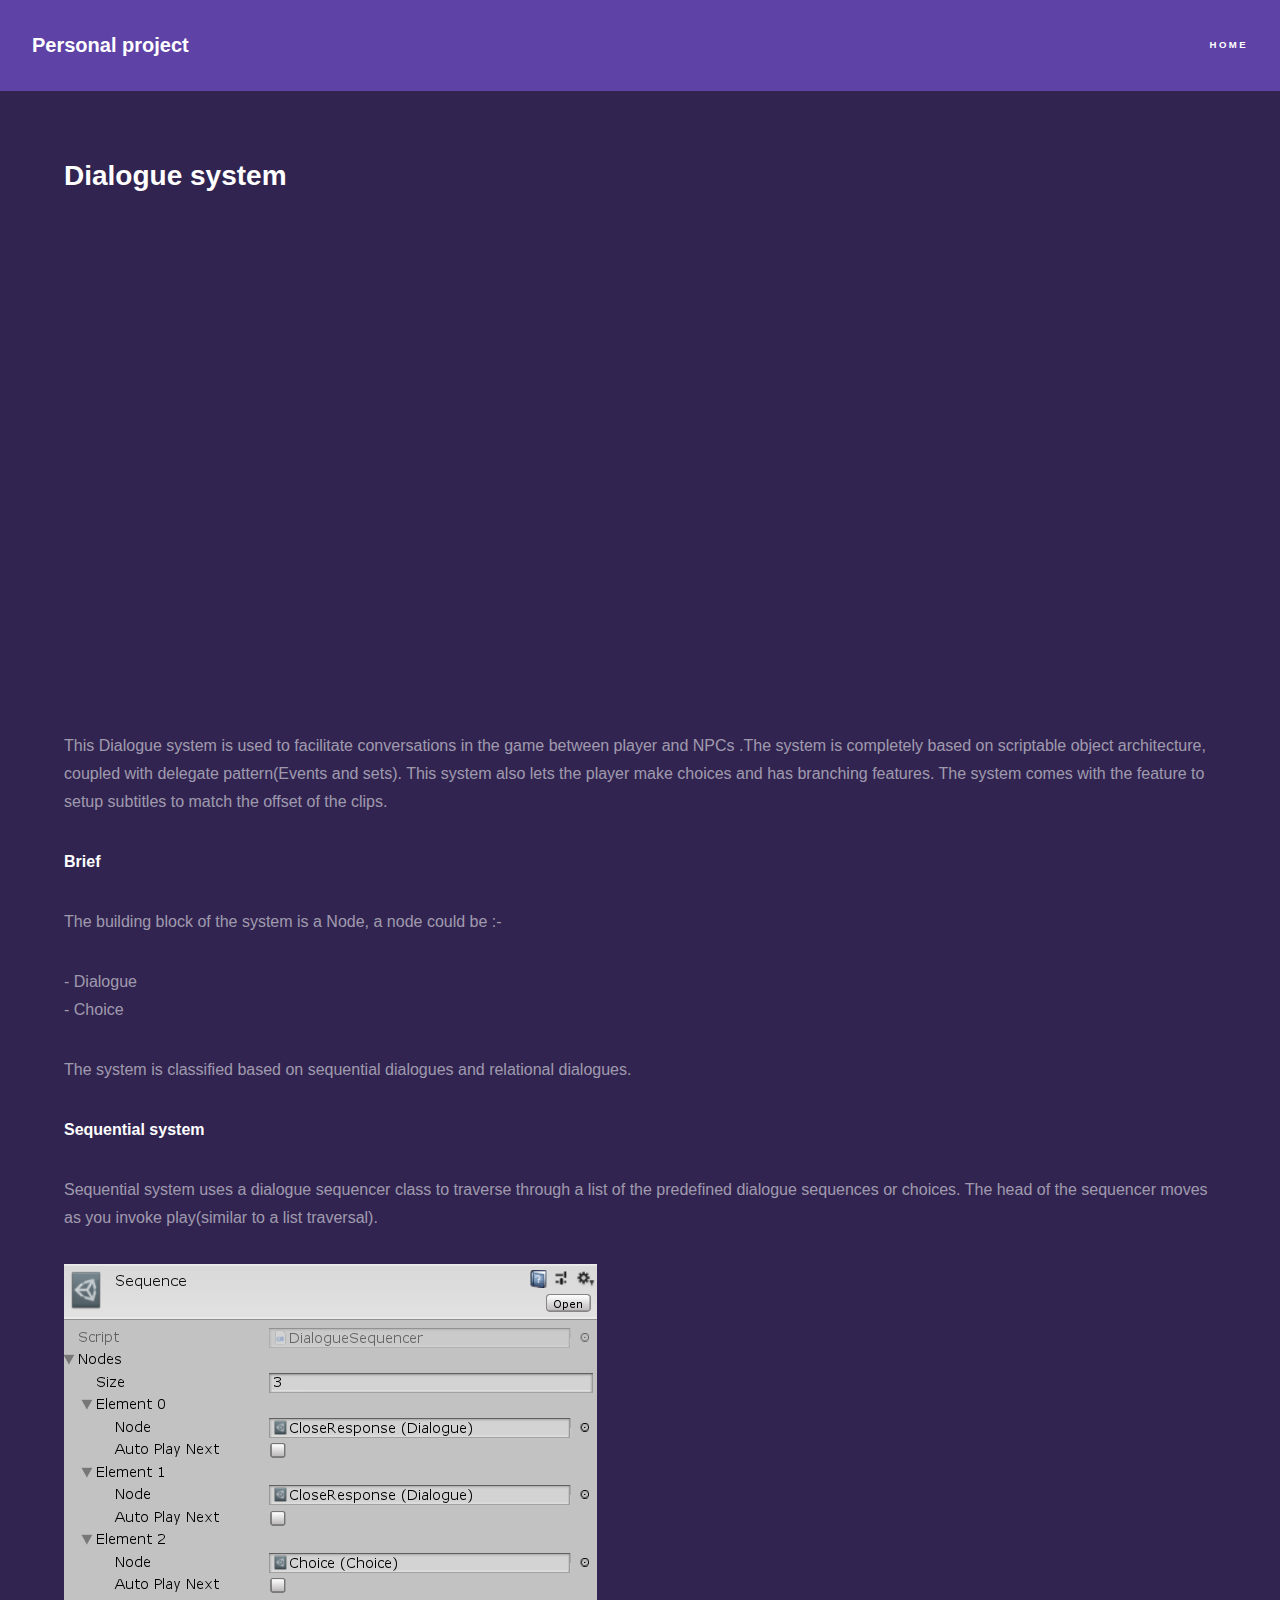
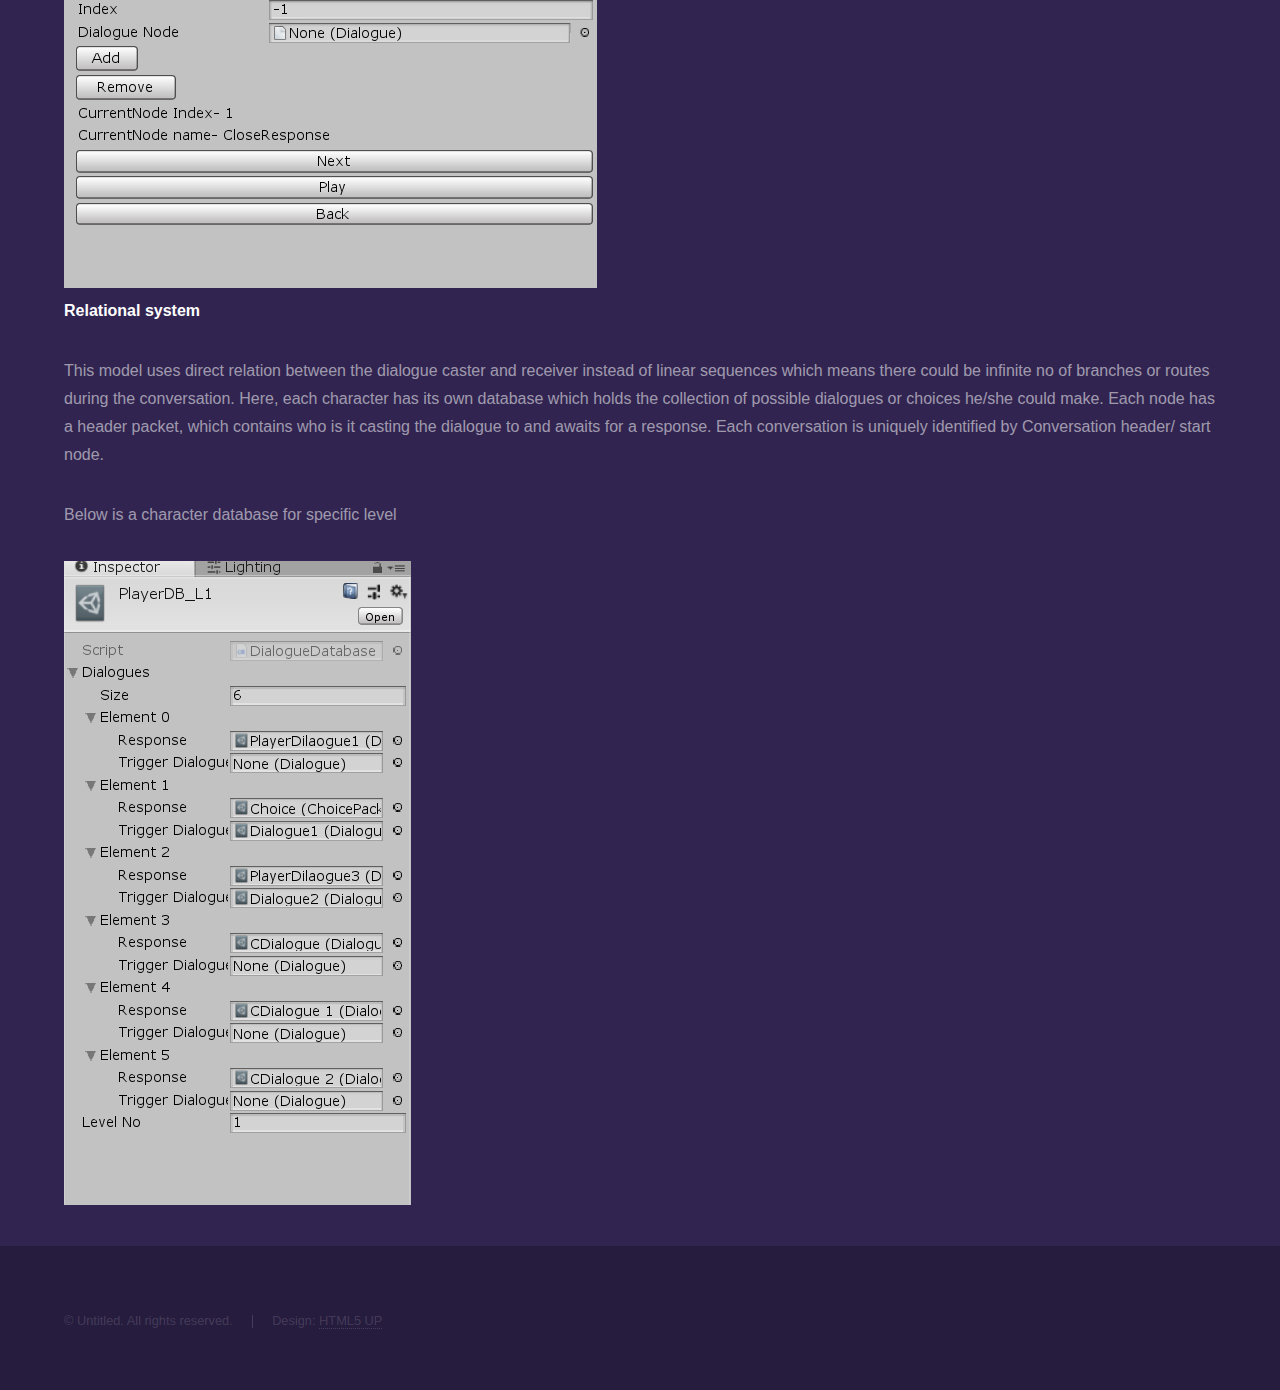
==== Dialogue.html @ d960f151 "Typos" ====
<!DOCTYPE HTML>
<!--
	Hyperspace by HTML5 UP
	html5up.net | @ajlkn
	Free for personal and commercial use under the CCA 3.0 license (html5up.net/license)
-->
<html>
	<head>
		<title>Thejus Sunny</title>
		<meta charset="utf-8" />
		<meta name="viewport" content="width=device-width, initial-scale=1, user-scalable=no" />
		<link rel="stylesheet" href="assets/css/main.css" />
		<noscript><link rel="stylesheet" href="assets/css/noscript.css" /></noscript>
	</head>
	<body class="is-preload">

		<!-- Header -->
			<header id="header">
				<a href="index.html" class="title">Personal project</a>
				<nav>
					<ul>
						<li><a href="index.html"><b>Home</b></a></li>
						
					</ul>
				</nav>
			</header>

		<!-- Wrapper -->
			<div id="wrapper">

				<!-- Main -->
					<section id="main" class="wrapper">
						<div class="inner">
							<h2 class="major">Dialogue system </h2>
							<span class="image fit"><iframe width="900" height="480" src="https://www.youtube.com/embed/6PuZfk_Vxuc" frameborder="0" allow="accelerometer; autoplay; encrypted-media; gyroscope; picture-in-picture" allowfullscreen></iframe></span>
							<p>This Dialogue system is used to facilitate conversations in  the game between player and NPCs .The system is completely based on scriptable object architecture, coupled with delegate pattern(Events and sets). This system also lets the player make choices and has branching features. The system comes with the feature to setup subtitles to match the offset of the clips.</p>
						
							<p><b>Brief</b></p>
							<p>The building block of the system is a Node, a node could be :-</p>
							<p>- Dialogue<br>
								- Choice</p>
							<p>The system is classified based on sequential dialogues and relational dialogues.</p>
							<p><b>Sequential system</b></p>
							<p>Sequential system uses a dialogue sequencer class to traverse through a list of the predefined dialogue sequences or choices.
								The head of the sequencer moves as you invoke play(similar to a list traversal). </p>
							<img src="images/sequence.png"></img>
							<p><b>Relational system</b></p>
							<p>This model uses direct relation between the dialogue caster and receiver instead of  linear sequences which means there could be infinite no of branches or routes during the conversation. 
								Here, each character has its own database which holds the collection of possible dialogues or choices he/she could make.
								Each node has a header packet, which contains who is it casting the dialogue to and awaits for  a response.
								Each conversation is uniquely identified by Conversation header/ start node.</p>
							
							<p>Below is a character database for specific level</p>
							<img src="images/relation.png"></img>
							
							
					
								
						</div>
					</section>

			</div>

		<!-- Footer -->
			<footer id="footer" class="wrapper alt">
				<div class="inner">
					<ul class="menu">
						<li>&copy; Untitled. All rights reserved.</li><li>Design: <a href="http://html5up.net">HTML5 UP</a></li>
					</ul>
				</div>
			</footer>

		<!-- Scripts -->
			<script src="assets/js/jquery.min.js"></script>
			<script src="assets/js/jquery.scrollex.min.js"></script>
			<script src="assets/js/jquery.scrolly.min.js"></script>
			<script src="assets/js/browser.min.js"></script>
			<script src="assets/js/breakpoints.min.js"></script>
			<script src="assets/js/util.js"></script>
			<script src="assets/js/main.js"></script>

	</body>
</html>
---- assets/css/main.css ----
@import url(fontawesome-all.min.css);

/*
	Hyperspace by HTML5 UP
	html5up.net | @ajlkn
	Free for personal and commercial use under the CCA 3.0 license (html5up.net/license)
*/

html, body, div, span, applet, object,
iframe, h1, h2, h3, h4, h5, h6, p, blockquote,
pre, a, abbr, acronym, address, big, cite,
code, del, dfn, em, img, ins, kbd, q, s, samp,
small, strike, strong, sub, sup, tt, var, b,
u, i, center, dl, dt, dd, ol, ul, li, fieldset,
form, label, legend, table, caption, tbody,
tfoot, thead, tr, th, td, article, aside,
canvas, details, embed, figure, figcaption,
footer, header, hgroup, menu, nav, output, ruby,
section, summary, time, mark, audio, video {
	margin: 0;
	padding: 0;
	border: 0;
	font-size: 100%;
	font: inherit;
	vertical-align: baseline;}

article, aside, details, figcaption, figure,
footer, header, hgroup, menu, nav, section {
	display: block;}

body {
	line-height: 1;
}

ol, ul {
	list-style: none;
}

blockquote, q {
	quotes: none;
}

	blockquote:before, blockquote:after, q:before, q:after {
		content: '';
		content: none;
	}

table {
	border-collapse: collapse;
	border-spacing: 0;
}

body {
	-webkit-text-size-adjust: none;
}

mark {
	background-color: transparent;
	color: inherit;
}

input::-moz-focus-inner {
	border: 0;
	padding: 0;
}

input, select, textarea {
	-moz-appearance: none;
	-webkit-appearance: none;
	-ms-appearance: none;
	appearance: none;
}
.container img {
	border-radius:50%;
	max-width: 100%;

}
.img-icon
{
	width:40px;
	height: 40px;
	margin-left: 15px;

}
.left-settings
{
	margin-top: 5px;
	margin-left: 15px;
}
/* Basic */

	@-ms-viewport {
		width: device-width;
	}

	body {
		-ms-overflow-style: scrollbar;
	}

	@media screen and (max-width: 480px) {

		html, body {
			min-width: 320px;
		}

	}

	html {
		box-sizing: border-box;
	}

	*, *:before, *:after {
		box-sizing: inherit;
	}

	body {
		background: #312450;
	}

		body.is-preload *, body.is-preload *:before, body.is-preload *:after {
			-moz-animation: none !important;
			-webkit-animation: none !important;
			-ms-animation: none !important;
			animation: none !important;
			-moz-transition: none !important;
			-webkit-transition: none !important;
			-ms-transition: none !important;
			transition: none !important;
		}

/* Type */

	body, input, select, textarea {
		color: rgba(255, 255, 255, 0.55);
		font-family: Tahoma, Helvetica, sans-serif;
		font-size: 19.5pt;
		font-weight: normal;
		line-height: 1.75;
	}

		@media screen and (max-width: 1680px) {

			body, input, select, textarea {
				font-size: 13pt;
			}

		}

		@media screen and (max-width: 1280px) {

			body, input, select, textarea {
				font-size: 12pt;
			}

		}

		@media screen and (max-width: 360px) {

			body, input, select, textarea {
				font-size: 11pt;
			}

		}

	a {
		-moz-transition: color 0.2s ease, border-bottom-color 0.2s ease;
		-webkit-transition: color 0.2s ease, border-bottom-color 0.2s ease;
		-ms-transition: color 0.2s ease, border-bottom-color 0.2s ease;
		transition: color 0.2s ease, border-bottom-color 0.2s ease;
		border-bottom: dotted 1px rgba(255, 255, 255, 0.35);
		color: inherit;
		text-decoration: none;
	}

		a:hover {
			border-bottom-color: transparent;
			color: #ffffff;
		}

	strong, b {
		color: #ffffff;
		font-weight: bold;
	}

	em, i {
		font-style: italic;
	}

	p {
		margin: 0 0 2em 0;

	}

	h1, h2, h3, h4, h5, h6 {
		color: #ffffff;
		font-weight: bold;
		line-height: 1.5;
		margin: 0 0 0.5em 0;
	}

		h1 a, h2 a, h3 a, h4 a, h5 a, h6 a {
			color: inherit;
			text-decoration: none;
		}

	h1 {
		font-size: 2.75em;
	}

		h1.major {
			margin: 0 0 1.3em 0;
			position: relative;
			padding-bottom: 0.35em;
		}

			h1.major:after {
				background-image: -moz-linear-gradient(to right, #5e42a6, #b74e91);
				background-image: -webkit-linear-gradient(to right, #5e42a6, #b74e91);
				background-image: -ms-linear-gradient(to right, #5e42a6, #b74e91);
				background-image: linear-gradient(to right, #5e42a6, #b74e91);
				-moz-transition: max-width 0.2s ease;
				-webkit-transition: max-width 0.2s ease;
				-ms-transition: max-width 0.2s ease;
				transition: max-width 0.2s ease;
				border-radius: 0.2em;
				bottom: 0;
				content: '';
				height: 0.05em;
				position: absolute;
				right: 0;
				width: 100%;
			}

	h2 {
		font-size: 1.75em;
	}

	h3 {
		font-size: 1.1em;
	}

	h4 {
		font-size: 1em;
	}

	h5 {
		font-size: 0.8em;
	}

	h6 {
		font-size: 0.6em;
	}

	@media screen and (max-width: 736px) {

		h1 {
			font-size: 2em;
		}

		h2 {
			font-size: 1.25em;
		}

		h3 {
			font-size: 1em;
		}

		h4 {
			font-size: 0.8em;
		}

		h5 {
			font-size: 0.6em;
		}

		h6 {
			font-size: 0.6em;
		}

	}

	sub {
		font-size: 0.8em;
		position: relative;
		top: 0.5em;
	}

	sup {
		font-size: 0.8em;
		position: relative;
		top: -0.5em;
	}

	blockquote {
		border-left: solid 4px rgba(255, 255, 255, 0.15);
		font-style: italic;
		margin: 0 0 2em 0;
		padding: 0.5em 0 0.5em 2em;
	}

	code {
		background: rgba(255, 255, 255, 0.05);
		border-radius: 0.25em;
		border: solid 1px rgba(255, 255, 255, 0.15);
		font-family: "Courier New", monospace;
		font-size: 0.9em;
		margin: 0 0.25em;
		padding: 0.25em 0.65em;
	}

	pre {
		-webkit-overflow-scrolling: touch;
		font-family: "Courier New", monospace;
		font-size: 0.9em;
		margin: 0 0 2em 0;
	}

		pre code {
			display: block;
			line-height: 1.75em;
			padding: 1em 1.5em;
			overflow-x: auto;
		}

	hr {
		border: 0;
		border-bottom: solid 1px rgba(255, 255, 255, 0.15);
		margin: 2em 0;
	}

		hr.major {
			margin: 3em 0;
		}

	.align-left {
		text-align: left;
	}

	.align-center {
		text-align: center;
	}

	.align-right {
		text-align: right;
	}

/* Row */

	.row.padding
	{

		padding-left: 100px;
	}

	.row {
		display: flex;
		flex-wrap: wrap;
		box-sizing: border-box;
		align-items: stretch;
	}
	.row-wide
	{
		display: flexbox;
		flex-wrap:wrap;
		box-sizing: border-box;
		align-items: stretch;
		margin-top:-30px;
		


	}

		.row > * {
			box-sizing: border-box;
		}

		.row.gtr-uniform > * > :last-child {
			margin-bottom: 0;
		}

		.row.aln-left {
			justify-content: flex-start;
		}

		.row.aln-center {
			justify-content: center;
		}

		.row.aln-right {
			justify-content: flex-end;
		}

		.row.aln-top {
			align-items: flex-start;
		}

		.row.aln-middle {
			align-items: center;
		}

		.row.aln-bottom {
			align-items: flex-end;
		}

		.row > .imp {
			order: -1;
		}

		.row > .col-1 {
			width: 8.33333%;
		}

		.row > .off-1 {
			margin-left: 8.33333%;
		}

		.row > .col-2 {
			width: 16.66667%;
		}

		.row > .off-2 {
			margin-left: 16.66667%;
		}

		.row > .col-3 {
			width: 25%;
		}

		.row > .off-3 {
			margin-left: 25%;
		}

		.row > .col-4 {
			width: 33.33333%;
		}

		.row > .off-4 {
			margin-left: 33.33333%;
		}

		.row > .col-5 {
			width: 41.66667%;
		}

		.row > .off-5 {
			margin-left: 41.66667%;
		}

		.row > .col-6 {
			width: 50%;
		}

		.row > .off-6 {
			margin-left: 50%;
		}

		.row > .col-7 {
			width: 58.33333%;
		}

		.row > .off-7 {
			margin-left: 58.33333%;
		}

		.row > .col-8 {
			width: 66.66667%;
		}

		.row > .off-8 {
			margin-left: 66.66667%;
		}

		.row > .col-9 {
			width: 75%;
		}

		.row > .off-9 {
			margin-left: 75%;
		}

		.row > .col-10 {
			width: 83.33333%;
		}

		.row > .off-10 {
			margin-left: 83.33333%;
		}

		.row > .col-11 {
			width: 91.66667%;
		}

		.row > .off-11 {
			margin-left: 91.66667%;
		}

		.row > .col-12 {
			width: 100%;
		}

		.row > .off-12 {
			margin-left: 100%;
		}

		.row.gtr-0 {
			margin-top: 0;
			margin-left: 0em;
		}

			.row.gtr-0 > * {
				padding: 0 0 0 0em;
			}

			.row.gtr-0.gtr-uniform {
				margin-top: 0em;
			}

				.row.gtr-0.gtr-uniform > * {
					padding-top: 0em;
				}

		.row.gtr-25 {
			margin-top: 0;
			margin-left: -0.375em;
		}

			.row.gtr-25 > * {
				padding: 0 0 0 0.375em;
			}

			.row.gtr-25.gtr-uniform {
				margin-top: -0.375em;
			}

				.row.gtr-25.gtr-uniform > * {
					padding-top: 0.375em;
				}

		.row.gtr-50 {
			margin-top: 0;
			margin-left: -0.75em;
		}

			.row.gtr-50 > * {
				padding: 0 0 0 0.75em;
			}

			.row.gtr-50.gtr-uniform {
				margin-top: -0.75em;
			}

				.row.gtr-50.gtr-uniform > * {
					padding-top: 0.75em;
				}

		.row {
			margin-top: 0;
			margin-left: -1.5em;
		}

			.row > * {
				padding: 0 0 0 1.5em;
			}

			.row.gtr-uniform {
				margin-top: -1.5em;
			}

				.row.gtr-uniform > * {
					padding-top: 1.5em;
				}

		.row.gtr-150 {
			margin-top: 0;
			margin-left: -2.25em;
		}

			.row.gtr-150 > * {
				padding: 0 0 0 2.25em;
			}

			.row.gtr-150.gtr-uniform {
				margin-top: -2.25em;
			}

				.row.gtr-150.gtr-uniform > * {
					padding-top: 2.25em;
				}

		.row.gtr-200 {
			margin-top: 0;
			margin-left: -3em;
		}

			.row.gtr-200 > * {
				padding: 0 0 0 3em;
			}

			.row.gtr-200.gtr-uniform {
				margin-top: -3em;
			}

				.row.gtr-200.gtr-uniform > * {
					padding-top: 3em;
				}

		@media screen and (max-width: 1680px) {

			.row {
				display: flex;
				flex-wrap: wrap;
				box-sizing: border-box;
				align-items: stretch;
			}

				.row > * {
					box-sizing: border-box;
				}

				.row.gtr-uniform > * > :last-child {
					margin-bottom: 0;
				}

				.row.aln-left {
					justify-content: flex-start;
				}

				.row.aln-center {
					justify-content: center;
				}

				.row.aln-right {
					justify-content: flex-end;
				}

				.row.aln-top {
					align-items: flex-start;
				}

				.row.aln-middle {
					align-items: center;
				}

				.row.aln-bottom {
					align-items: flex-end;
				}

				.row > .imp-xlarge {
					order: -1;
				}

				.row > .col-1-xlarge {
					width: 8.33333%;
				}

				.row > .off-1-xlarge {
					margin-left: 8.33333%;
				}

				.row > .col-2-xlarge {
					width: 16.66667%;
				}

				.row > .off-2-xlarge {
					margin-left: 16.66667%;
				}

				.row > .col-3-xlarge {
					width: 25%;
				}

				.row > .off-3-xlarge {
					margin-left: 25%;
				}

				.row > .col-4-xlarge {
					width: 33.33333%;
				}

				.row > .off-4-xlarge {
					margin-left: 33.33333%;
				}

				.row > .col-5-xlarge {
					width: 41.66667%;
				}

				.row > .off-5-xlarge {
					margin-left: 41.66667%;
				}

				.row > .col-6-xlarge {
					width: 50%;
				}

				.row > .off-6-xlarge {
					margin-left: 50%;
				}

				.row > .col-7-xlarge {
					width: 58.33333%;
				}

				.row > .off-7-xlarge {
					margin-left: 58.33333%;
				}

				.row > .col-8-xlarge {
					width: 66.66667%;
				}

				.row > .off-8-xlarge {
					margin-left: 66.66667%;
				}

				.row > .col-9-xlarge {
					width: 75%;
				}

				.row > .off-9-xlarge {
					margin-left: 75%;
				}

				.row > .col-10-xlarge {
					width: 83.33333%;
				}

				.row > .off-10-xlarge {
					margin-left: 83.33333%;
				}

				.row > .col-11-xlarge {
					width: 91.66667%;
				}

				.row > .off-11-xlarge {
					margin-left: 91.66667%;
				}

				.row > .col-12-xlarge {
					width: 100%;
				}

				.row > .off-12-xlarge {
					margin-left: 100%;
				}

				.row.gtr-0 {
					margin-top: 0;
					margin-left: 0em;
				}

					.row.gtr-0 > * {
						padding: 0 0 0 0em;
					}

					.row.gtr-0.gtr-uniform {
						margin-top: 0em;
					}

						.row.gtr-0.gtr-uniform > * {
							padding-top: 0em;
						}

				.row.gtr-25 {
					margin-top: 0;
					margin-left: -0.375em;
				}

					.row.gtr-25 > * {
						padding: 0 0 0 0.375em;
					}

					.row.gtr-25.gtr-uniform {
						margin-top: -0.375em;
					}

						.row.gtr-25.gtr-uniform > * {
							padding-top: 0.375em;
						}

				.row.gtr-50 {
					margin-top: 0;
					margin-left: -0.75em;
				}

					.row.gtr-50 > * {
						padding: 0 0 0 0.75em;
					}

					.row.gtr-50.gtr-uniform {
						margin-top: -0.75em;
					}

						.row.gtr-50.gtr-uniform > * {
							padding-top: 0.75em;
						}

				.row {
					margin-top: 0;
					margin-left: -1.5em;
				}

					.row > * {
						padding: 0 0 0 1.5em;
					}

					.row.gtr-uniform {
						margin-top: -1.5em;
					}

						.row.gtr-uniform > * {
							padding-top: 1.5em;
						}

				.row.gtr-150 {
					margin-top: 0;
					margin-left: -2.25em;
				}

					.row.gtr-150 > * {
						padding: 0 0 0 2.25em;
					}

					.row.gtr-150.gtr-uniform {
						margin-top: -2.25em;
					}

						.row.gtr-150.gtr-uniform > * {
							padding-top: 2.25em;
						}

				.row.gtr-200 {
					margin-top: 0;
					margin-left: -3em;
				}

					.row.gtr-200 > * {
						padding: 0 0 0 3em;
					}

					.row.gtr-200.gtr-uniform {
						margin-top: -3em;
					}

						.row.gtr-200.gtr-uniform > * {
							padding-top: 3em;
						}

		}

		@media screen and (max-width: 1280px) {

			.row {
				display: flex;
				flex-wrap: wrap;
				box-sizing: border-box;
				align-items: stretch;
			}

				.row > * {
					box-sizing: border-box;
				}

				.row.gtr-uniform > * > :last-child {
					margin-bottom: 0;
				}

				.row.aln-left {
					justify-content: flex-start;
				}

				.row.aln-center {
					justify-content: center;
				}

				.row.aln-right {
					justify-content: flex-end;
				}

				.row.aln-top {
					align-items: flex-start;
				}

				.row.aln-middle {
					align-items: center;
				}

				.row.aln-bottom {
					align-items: flex-end;
				}

				.row > .imp-large {
					order: -1;
				}

				.row > .col-1-large {
					width: 8.33333%;
				}

				.row > .off-1-large {
					margin-left: 8.33333%;
				}

				.row > .col-2-large {
					width: 16.66667%;
				}

				.row > .off-2-large {
					margin-left: 16.66667%;
				}

				.row > .col-3-large {
					width: 25%;
				}

				.row > .off-3-large {
					margin-left: 25%;
				}

				.row > .col-4-large {
					width: 33.33333%;
				}

				.row > .off-4-large {
					margin-left: 33.33333%;
				}

				.row > .col-5-large {
					width: 41.66667%;
				}

				.row > .off-5-large {
					margin-left: 41.66667%;
				}

				.row > .col-6-large {
					width: 50%;
				}

				.row > .off-6-large {
					margin-left: 50%;
				}

				.row > .col-7-large {
					width: 58.33333%;
				}

				.row > .off-7-large {
					margin-left: 58.33333%;
				}

				.row > .col-8-large {
					width: 66.66667%;
				}

				.row > .off-8-large {
					margin-left: 66.66667%;
				}

				.row > .col-9-large {
					width: 75%;
				}

				.row > .off-9-large {
					margin-left: 75%;
				}

				.row > .col-10-large {
					width: 83.33333%;
				}

				.row > .off-10-large {
					margin-left: 83.33333%;
				}

				.row > .col-11-large {
					width: 91.66667%;
				}

				.row > .off-11-large {
					margin-left: 91.66667%;
				}

				.row > .col-12-large {
					width: 100%;
				}

				.row > .off-12-large {
					margin-left: 100%;
				}

				.row.gtr-0 {
					margin-top: 0;
					margin-left: 0em;
				}

					.row.gtr-0 > * {
						padding: 0 0 0 0em;
					}

					.row.gtr-0.gtr-uniform {
						margin-top: 0em;
					}

						.row.gtr-0.gtr-uniform > * {
							padding-top: 0em;
						}

				.row.gtr-25 {
					margin-top: 0;
					margin-left: -0.375em;
				}

					.row.gtr-25 > * {
						padding: 0 0 0 0.375em;
					}

					.row.gtr-25.gtr-uniform {
						margin-top: -0.375em;
					}

						.row.gtr-25.gtr-uniform > * {
							padding-top: 0.375em;
						}

				.row.gtr-50 {
					margin-top: 0;
					margin-left: -0.75em;
				}

					.row.gtr-50 > * {
						padding: 0 0 0 0.75em;
					}

					.row.gtr-50.gtr-uniform {
						margin-top: -0.75em;
					}

						.row.gtr-50.gtr-uniform > * {
							padding-top: 0.75em;
						}

				.row {
					margin-top: 0;
					margin-left: -1.5em;
				}

					.row > * {
						padding: 0 0 0 1.5em;
					}

					.row.gtr-uniform {
						margin-top: -1.5em;
					}

						.row.gtr-uniform > * {
							padding-top: 1.5em;
						}

				.row.gtr-150 {
					margin-top: 0;
					margin-left: -2.25em;
				}

					.row.gtr-150 > * {
						padding: 0 0 0 2.25em;
					}

					.row.gtr-150.gtr-uniform {
						margin-top: -2.25em;
					}

						.row.gtr-150.gtr-uniform > * {
							padding-top: 2.25em;
						}

				.row.gtr-200 {
					margin-top: 0;
					margin-left: -3em;
				}

					.row.gtr-200 > * {
						padding: 0 0 0 3em;
					}

					.row.gtr-200.gtr-uniform {
						margin-top: -3em;
					}

						.row.gtr-200.gtr-uniform > * {
							padding-top: 3em;
						}

		}

		@media screen and (max-width: 980px) {

			.row {
				display: flex;
				flex-wrap: wrap;
				box-sizing: border-box;
				align-items: stretch;
			}

				.row > * {
					box-sizing: border-box;
				}

				.row.gtr-uniform > * > :last-child {
					margin-bottom: 0;
				}

				.row.aln-left {
					justify-content: flex-start;
				}

				.row.aln-center {
					justify-content: center;
				}

				.row.aln-right {
					justify-content: flex-end;
				}

				.row.aln-top {
					align-items: flex-start;
				}

				.row.aln-middle {
					align-items: center;
				}

				.row.aln-bottom {
					align-items: flex-end;
				}

				.row > .imp-medium {
					order: -1;
				}

				.row > .col-1-medium {
					width: 8.33333%;
				}

				.row > .off-1-medium {
					margin-left: 8.33333%;
				}

				.row > .col-2-medium {
					width: 16.66667%;
				}

				.row > .off-2-medium {
					margin-left: 16.66667%;
				}

				.row > .col-3-medium {
					width: 25%;
				}

				.row > .off-3-medium {
					margin-left: 25%;
				}

				.row > .col-4-medium {
					width: 33.33333%;
				}

				.row > .off-4-medium {
					margin-left: 33.33333%;
				}

				.row > .col-5-medium {
					width: 41.66667%;
				}

				.row > .off-5-medium {
					margin-left: 41.66667%;
				}

				.row > .col-6-medium {
					width: 50%;
				}

				.row > .off-6-medium {
					margin-left: 50%;
				}

				.row > .col-7-medium {
					width: 58.33333%;
				}

				.row > .off-7-medium {
					margin-left: 58.33333%;
				}

				.row > .col-8-medium {
					width: 66.66667%;
				}

				.row > .off-8-medium {
					margin-left: 66.66667%;
				}

				.row > .col-9-medium {
					width: 75%;
				}

				.row > .off-9-medium {
					margin-left: 75%;
				}

				.row > .col-10-medium {
					width: 83.33333%;
				}

				.row > .off-10-medium {
					margin-left: 83.33333%;
				}

				.row > .col-11-medium {
					width: 91.66667%;
				}

				.row > .off-11-medium {
					margin-left: 91.66667%;
				}

				.row > .col-12-medium {
					width: 100%;
				}

				.row > .off-12-medium {
					margin-left: 100%;
				}

				.row.gtr-0 {
					margin-top: 0;
					margin-left: 0em;
				}

					.row.gtr-0 > * {
						padding: 0 0 0 0em;
					}

					.row.gtr-0.gtr-uniform {
						margin-top: 0em;
					}

						.row.gtr-0.gtr-uniform > * {
							padding-top: 0em;
						}

				.row.gtr-25 {
					margin-top: 0;
					margin-left: -0.375em;
				}

					.row.gtr-25 > * {
						padding: 0 0 0 0.375em;
					}

					.row.gtr-25.gtr-uniform {
						margin-top: -0.375em;
					}

						.row.gtr-25.gtr-uniform > * {
							padding-top: 0.375em;
						}

				.row.gtr-50 {
					margin-top: 0;
					margin-left: -0.75em;
				}

					.row.gtr-50 > * {
						padding: 0 0 0 0.75em;
					}

					.row.gtr-50.gtr-uniform {
						margin-top: -0.75em;
					}

						.row.gtr-50.gtr-uniform > * {
							padding-top: 0.75em;
						}

				.row {
					margin-top: 0;
					margin-left: -1.5em;
				}

					.row > * {
						padding: 0 0 0 1.5em;
					}

					.row.gtr-uniform {
						margin-top: -1.5em;
					}

						.row.gtr-uniform > * {
							padding-top: 1.5em;
						}

				.row.gtr-150 {
					margin-top: 0;
					margin-left: -2.25em;
				}

					.row.gtr-150 > * {
						padding: 0 0 0 2.25em;
					}

					.row.gtr-150.gtr-uniform {
						margin-top: -2.25em;
					}

						.row.gtr-150.gtr-uniform > * {
							padding-top: 2.25em;
						}

				.row.gtr-200 {
					margin-top: 0;
					margin-left: -3em;
				}

					.row.gtr-200 > * {
						padding: 0 0 0 3em;
					}

					.row.gtr-200.gtr-uniform {
						margin-top: -3em;
					}

						.row.gtr-200.gtr-uniform > * {
							padding-top: 3em;
						}

		}

		@media screen and (max-width: 736px) {

			.row {
				display: flex;
				flex-wrap: wrap;
				box-sizing: border-box;
				align-items: stretch;
			}

				.row > * {
					box-sizing: border-box;
				}

				.row.gtr-uniform > * > :last-child {
					margin-bottom: 0;
				}

				.row.aln-left {
					justify-content: flex-start;
				}

				.row.aln-center {
					justify-content: center;
				}

				.row.aln-right {
					justify-content: flex-end;
				}

				.row.aln-top {
					align-items: flex-start;
				}

				.row.aln-middle {
					align-items: center;
				}

				.row.aln-bottom {
					align-items: flex-end;
				}

				.row > .imp-small {
					order: -1;
				}

				.row > .col-1-small {
					width: 8.33333%;
				}

				.row > .off-1-small {
					margin-left: 8.33333%;
				}

				.row > .col-2-small {
					width: 16.66667%;
				}

				.row > .off-2-small {
					margin-left: 16.66667%;
				}

				.row > .col-3-small {
					width: 25%;
				}

				.row > .off-3-small {
					margin-left: 25%;
				}

				.row > .col-4-small {
					width: 33.33333%;
				}

				.row > .off-4-small {
					margin-left: 33.33333%;
				}

				.row > .col-5-small {
					width: 41.66667%;
				}

				.row > .off-5-small {
					margin-left: 41.66667%;
				}

				.row > .col-6-small {
					width: 50%;
				}

				.row > .off-6-small {
					margin-left: 50%;
				}

				.row > .col-7-small {
					width: 58.33333%;
				}

				.row > .off-7-small {
					margin-left: 58.33333%;
				}

				.row > .col-8-small {
					width: 66.66667%;
				}

				.row > .off-8-small {
					margin-left: 66.66667%;
				}

				.row > .col-9-small {
					width: 75%;
				}

				.row > .off-9-small {
					margin-left: 75%;
				}

				.row > .col-10-small {
					width: 83.33333%;
				}

				.row > .off-10-small {
					margin-left: 83.33333%;
				}

				.row > .col-11-small {
					width: 91.66667%;
				}

				.row > .off-11-small {
					margin-left: 91.66667%;
				}

				.row > .col-12-small {
					width: 100%;
				}

				.row > .off-12-small {
					margin-left: 100%;
				}

				.row.gtr-0 {
					margin-top: 0;
					margin-left: 0em;
				}

					.row.gtr-0 > * {
						padding: 0 0 0 0em;
					}

					.row.gtr-0.gtr-uniform {
						margin-top: 0em;
					}

						.row.gtr-0.gtr-uniform > * {
							padding-top: 0em;
						}

				.row.gtr-25 {
					margin-top: 0;
					margin-left: -0.375em;
				}

					.row.gtr-25 > * {
						padding: 0 0 0 0.375em;
					}

					.row.gtr-25.gtr-uniform {
						margin-top: -0.375em;
					}

						.row.gtr-25.gtr-uniform > * {
							padding-top: 0.375em;
						}

				.row.gtr-50 {
					margin-top: 0;
					margin-left: -0.75em;
				}

					.row.gtr-50 > * {
						padding: 0 0 0 0.75em;
					}

					.row.gtr-50.gtr-uniform {
						margin-top: -0.75em;
					}

						.row.gtr-50.gtr-uniform > * {
							padding-top: 0.75em;
						}

				.row {
					margin-top: 0;
					margin-left: -1.5em;
				}

					.row > * {
						padding: 0 0 0 1.5em;
					}

					.row.gtr-uniform {
						margin-top: -1.5em;
					}

						.row.gtr-uniform > * {
							padding-top: 1.5em;
						}

				.row.gtr-150 {
					margin-top: 0;
					margin-left: -2.25em;
				}

					.row.gtr-150 > * {
						padding: 0 0 0 2.25em;
					}

					.row.gtr-150.gtr-uniform {
						margin-top: -2.25em;
					}

						.row.gtr-150.gtr-uniform > * {
							padding-top: 2.25em;
						}

				.row.gtr-200 {
					margin-top: 0;
					margin-left: -3em;
				}

					.row.gtr-200 > * {
						padding: 0 0 0 3em;
					}

					.row.gtr-200.gtr-uniform {
						margin-top: -3em;
					}

						.row.gtr-200.gtr-uniform > * {
							padding-top: 3em;
						}

		}

		@media screen and (max-width: 480px) {

			.row {
				display: flex;
				flex-wrap: wrap;
				box-sizing: border-box;
				align-items: stretch;
			}

				.row > * {
					box-sizing: border-box;
				}

				.row.gtr-uniform > * > :last-child {
					margin-bottom: 0;
				}

				.row.aln-left {
					justify-content: flex-start;
				}

				.row.aln-center {
					justify-content: center;
				}

				.row.aln-right {
					justify-content: flex-end;
				}

				.row.aln-top {
					align-items: flex-start;
				}

				.row.aln-middle {
					align-items: center;
				}

				.row.aln-bottom {
					align-items: flex-end;
				}

				.row > .imp-xsmall {
					order: -1;
				}

				.row > .col-1-xsmall {
					width: 8.33333%;
				}

				.row > .off-1-xsmall {
					margin-left: 8.33333%;
				}

				.row > .col-2-xsmall {
					width: 16.66667%;
				}

				.row > .off-2-xsmall {
					margin-left: 16.66667%;
				}

				.row > .col-3-xsmall {
					width: 25%;
				}

				.row > .off-3-xsmall {
					margin-left: 25%;
				}

				.row > .col-4-xsmall {
					width: 33.33333%;
				}

				.row > .off-4-xsmall {
					margin-left: 33.33333%;
				}

				.row > .col-5-xsmall {
					width: 41.66667%;
				}

				.row > .off-5-xsmall {
					margin-left: 41.66667%;
				}

				.row > .col-6-xsmall {
					width: 50%;
				}

				.row > .off-6-xsmall {
					margin-left: 50%;
				}

				.row > .col-7-xsmall {
					width: 58.33333%;
				}

				.row > .off-7-xsmall {
					margin-left: 58.33333%;
				}

				.row > .col-8-xsmall {
					width: 66.66667%;
				}

				.row > .off-8-xsmall {
					margin-left: 66.66667%;
				}

				.row > .col-9-xsmall {
					width: 75%;
				}

				.row > .off-9-xsmall {
					margin-left: 75%;
				}

				.row > .col-10-xsmall {
					width: 83.33333%;
				}

				.row > .off-10-xsmall {
					margin-left: 83.33333%;
				}

				.row > .col-11-xsmall {
					width: 91.66667%;
				}

				.row > .off-11-xsmall {
					margin-left: 91.66667%;
				}

				.row > .col-12-xsmall {
					width: 100%;
				}

				.row > .off-12-xsmall {
					margin-left: 100%;
				}

				.row.gtr-0 {
					margin-top: 0;
					margin-left: 0em;
				}

					.row.gtr-0 > * {
						padding: 0 0 0 0em;
					}

					.row.gtr-0.gtr-uniform {
						margin-top: 0em;
					}

						.row.gtr-0.gtr-uniform > * {
							padding-top: 0em;
						}

				.row.gtr-25 {
					margin-top: 0;
					margin-left: -0.375em;
				}

					.row.gtr-25 > * {
						padding: 0 0 0 0.375em;
					}

					.row.gtr-25.gtr-uniform {
						margin-top: -0.375em;
					}

						.row.gtr-25.gtr-uniform > * {
							padding-top: 0.375em;
						}

				.row.gtr-50 {
					margin-top: 0;
					margin-left: -0.75em;
				}

					.row.gtr-50 > * {
						padding: 0 0 0 0.75em;
					}

					.row.gtr-50.gtr-uniform {
						margin-top: -0.75em;
					}

						.row.gtr-50.gtr-uniform > * {
							padding-top: 0.75em;
						}

				.row {
					margin-top: 0;
					margin-left: -1.5em;
				}

					.row > * {
						padding: 0 0 0 1.5em;
					}

					.row.gtr-uniform {
						margin-top: -1.5em;
					}

						.row.gtr-uniform > * {
							padding-top: 1.5em;
						}

				.row.gtr-150 {
					margin-top: 0;
					margin-left: -2.25em;
				}

					.row.gtr-150 > * {
						padding: 0 0 0 2.25em;
					}

					.row.gtr-150.gtr-uniform {
						margin-top: -2.25em;
					}

						.row.gtr-150.gtr-uniform > * {
							padding-top: 2.25em;
						}

				.row.gtr-200 {
					margin-top: 0;
					margin-left: -3em;
				}

					.row.gtr-200 > * {
						padding: 0 0 0 3em;
					}

					.row.gtr-200.gtr-uniform {
						margin-top: -3em;
					}

						.row.gtr-200.gtr-uniform > * {
							padding-top: 3em;
						}

		}

/* Box */

	.box {
		border-radius: 0.25em;
		border: solid 1px rgba(255, 255, 255, 0.15);
		margin-bottom: 2em;
		padding: 1.5em;
	}

		.box > :last-child,
		.box > :last-child > :last-child,
		.box > :last-child > :last-child > :last-child {
			margin-bottom: 0;
		}

		.box.alt {
			border: 0;
			border-radius: 0;
			padding: 0;
		}

/* Button */

	input[type="submit"],
	input[type="reset"],
	input[type="button"],
	button,
	.button {
		-moz-appearance: none;
		-webkit-appearance: none;
		-ms-appearance: none;
		appearance: none;
		-moz-transition: border-color 0.2s ease;
		-webkit-transition: border-color 0.2s ease;
		-ms-transition: border-color 0.2s ease;
		transition: border-color 0.2s ease;
		background-color: transparent;
		border: solid 1px !important;
		border-color: rgba(255, 255, 255, 0.15) !important;
		border-radius: 3em;
		color: #ffffff !important;
		cursor: pointer;
		display: inline-block;
		font-size: 0.6em;
		font-weight: bold;
		height: calc(4.75em + 2px);
		letter-spacing: 0.25em;
		line-height: 4.75em;
		outline: 0;
		padding: 0 3.75em;
		position: relative;
		text-align: center;
		text-decoration: none;
		text-transform: uppercase;
		white-space: nowrap;
	}

		input[type="submit"]:after,
		input[type="reset"]:after,
		input[type="button"]:after,
		button:after,
		.button:after {
			-moz-transform: scale(0.25);
			-webkit-transform: scale(0.25);
			-ms-transform: scale(0.25);
			transform: scale(0.25);
			pointer-events: none;
			-moz-transition: opacity 0.2s ease, -moz-transform 0.2s ease;
			-webkit-transition: opacity 0.2s ease, -webkit-transform 0.2s ease;
			-ms-transition: opacity 0.2s ease, -ms-transform 0.2s ease;
			transition: opacity 0.2s ease, transform 0.2s ease;
			background: #ffffff;
			border-radius: 3em;
			content: '';
			height: 100%;
			left: 0;
			opacity: 0;
			position: absolute;
			top: 0;
			width: 100%;
		}

		input[type="submit"].icon:before,
		input[type="reset"].icon:before,
		input[type="button"].icon:before,
		button.icon:before,
		.button.icon:before {
			margin-right: 0.75em;
		}

		input[type="submit"].fit,
		input[type="reset"].fit,
		input[type="button"].fit,
		button.fit,
		.button.fit {
			width: 100%;
		}

		input[type="submit"].small,
		input[type="reset"].small,
		input[type="button"].small,
		button.small,
		.button.small {
			font-size: 0.4em;
		}

		input[type="submit"].large,
		input[type="reset"].large,
		input[type="button"].large,
		button.large,
		.button.large {
			font-size: 0.8em;
		}

		input[type="submit"].primary,
		input[type="reset"].primary,
		input[type="button"].primary,
		button.primary,
		.button.primary {
			background-color: #ffffff;
			color: #312450 !important;
		}

			input[type="submit"].primary:after,
			input[type="reset"].primary:after,
			input[type="button"].primary:after,
			button.primary:after,
			.button.primary:after {
				display: none;
			}

		input[type="submit"].disabled, input[type="submit"]:disabled,
		input[type="reset"].disabled,
		input[type="reset"]:disabled,
		input[type="button"].disabled,
		input[type="button"]:disabled,
		button.disabled,
		button:disabled,
		.button.disabled,
		.button:disabled {
			cursor: default;
			opacity: 0.5;
			pointer-events: none;
		}

		input[type="submit"]:hover,
		input[type="reset"]:hover,
		input[type="button"]:hover,
		button:hover,
		.button:hover {
			border-color: rgba(255, 255, 255, 0.55) !important;
		}

			input[type="submit"]:hover:after,
			input[type="reset"]:hover:after,
			input[type="button"]:hover:after,
			button:hover:after,
			.button:hover:after {
				opacity: 0.05;
				-moz-transform: scale(1);
				-webkit-transform: scale(1);
				-ms-transform: scale(1);
				transform: scale(1);
			}

			input[type="submit"]:hover:active,
			input[type="reset"]:hover:active,
			input[type="button"]:hover:active,
			button:hover:active,
			.button:hover:active {
				border-color: #ffffff !important;
			}

				input[type="submit"]:hover:active:after,
				input[type="reset"]:hover:active:after,
				input[type="button"]:hover:active:after,
				button:hover:active:after,
				.button:hover:active:after {
					opacity: 0.1;
				}

/* Features */

	.features {
		display: -moz-flex;
		display: -webkit-flex;
		display: -ms-flex;
		display: flex;
		-moz-flex-wrap: wrap;
		-webkit-flex-wrap: wrap;
		-ms-flex-wrap: wrap;
		flex-wrap: wrap;
		border-radius: 0.25em;
		border: solid 3px rgba(255, 255, 255, 0.15);
		background: rgba(255, 255, 255, 0.05);
		margin: 0 0 2em 0;
	}

		.features section {
			padding: 3.5em 3em 1em 0em ;
			width: 50%;
			border-top: solid 
			px rgba(255, 255, 255, 0.15);
			position: relative;
		}

			.features section:nth-child(-n + 2) {
				border-top-width: 0;
			}

			.features section:nth-child(2n) {
				border-left: solid 1px rgba(255, 255, 255, 0.15);
			}

			.features section .icon {
				-moz-transition: opacity 0.5s ease, -moz-transform 0.5s ease;
				-webkit-transition: opacity 0.5s ease, -webkit-transform 0.5s ease;
				-ms-transition: opacity 0.5s ease, -ms-transform 0.5s ease;
				transition: opacity 0.5s ease, transform 0.5s ease;
				-moz-transition-delay: 1s;
				-webkit-transition-delay: 1s;
				-ms-transition-delay: 1s;
				transition-delay: 1s;
				-moz-transform: scale(1);
				-webkit-transform: scale(1);
				-ms-transform: scale(1);
				transform: scale(1);
				position: absolute;
				left: 3em;
				top: 3em;
				opacity: 1;
			}

			.features section:nth-child(1) .icon {
				-moz-transition-delay: 0.15s;
				-webkit-transition-delay: 0.15s;
				-ms-transition-delay: 0.15s;
				transition-delay: 0.15s;
			}

			.features section:nth-child(2) .icon {
				-moz-transition-delay: 0.3s;
				-webkit-transition-delay: 0.3s;
				-ms-transition-delay: 0.3s;
				transition-delay: 0.3s;
			}

			.features section:nth-child(3) .icon {
				-moz-transition-delay: 0.45s;
				-webkit-transition-delay: 0.45s;
				-ms-transition-delay: 0.45s;
				transition-delay: 0.45s;
			}

			.features section:nth-child(4) .icon {
				-moz-transition-delay: 0.6s;
				-webkit-transition-delay: 0.6s;
				-ms-transition-delay: 0.6s;
				transition-delay: 0.6s;
			}

			.features section:nth-child(5) .icon {
				-moz-transition-delay: 0.75s;
				-webkit-transition-delay: 0.75s;
				-ms-transition-delay: 0.75s;
				transition-delay: 0.75s;
			}

			.features section:nth-child(6) .icon {
				-moz-transition-delay: 0.9s;
				-webkit-transition-delay: 0.9s;
				-ms-transition-delay: 0.9s;
				transition-delay: 0.9s;
			}

			.features section:nth-child(7) .icon {
				-moz-transition-delay: 1.05s;
				-webkit-transition-delay: 1.05s;
				-ms-transition-delay: 1.05s;
				transition-delay: 1.05s;
			}

			.features section:nth-child(8) .icon {
				-moz-transition-delay: 1.2s;
				-webkit-transition-delay: 1.2s;
				-ms-transition-delay: 1.2s;
				transition-delay: 1.2s;
			}

			.features section:nth-child(9) .icon {
				-moz-transition-delay: 1.35s;
				-webkit-transition-delay: 1.35s;
				-ms-transition-delay: 1.35s;
				transition-delay: 1.35s;
			}

			.features section:nth-child(10) .icon {
				-moz-transition-delay: 1.5s;
				-webkit-transition-delay: 1.5s;
				-ms-transition-delay: 1.5s;
				transition-delay: 1.5s;
			}

			.features section:nth-child(11) .icon {
				-moz-transition-delay: 1.65s;
				-webkit-transition-delay: 1.65s;
				-ms-transition-delay: 1.65s;
				transition-delay: 1.65s;
			}

			.features section:nth-child(12) .icon {
				-moz-transition-delay: 1.8s;
				-webkit-transition-delay: 1.8s;
				-ms-transition-delay: 1.8s;
				transition-delay: 1.8s;
			}

			.features section:nth-child(13) .icon {
				-moz-transition-delay: 1.95s;
				-webkit-transition-delay: 1.95s;
				-ms-transition-delay: 1.95s;
				transition-delay: 1.95s;
			}

			.features section:nth-child(14) .icon {
				-moz-transition-delay: 2.1s;
				-webkit-transition-delay: 2.1s;
				-ms-transition-delay: 2.1s;
				transition-delay: 2.1s;
			}

			.features section:nth-child(15) .icon {
				-moz-transition-delay: 2.25s;
				-webkit-transition-delay: 2.25s;
				-ms-transition-delay: 2.25s;
				transition-delay: 2.25s;
			}

			.features section:nth-child(16) .icon {
				-moz-transition-delay: 2.4s;
				-webkit-transition-delay: 2.4s;
				-ms-transition-delay: 2.4s;
				transition-delay: 2.4s;
			}

			.features section:nth-child(17) .icon {
				-moz-transition-delay: 2.55s;
				-webkit-transition-delay: 2.55s;
				-ms-transition-delay: 2.55s;
				transition-delay: 2.55s;
			}

			.features section:nth-child(18) .icon {
				-moz-transition-delay: 2.7s;
				-webkit-transition-delay: 2.7s;
				-ms-transition-delay: 2.7s;
				transition-delay: 2.7s;
			}

			.features section:nth-child(19) .icon {
				-moz-transition-delay: 2.85s;
				-webkit-transition-delay: 2.85s;
				-ms-transition-delay: 2.85s;
				transition-delay: 2.85s;
			}

			.features section:nth-child(20) .icon {
				-moz-transition-delay: 3s;
				-webkit-transition-delay: 3s;
				-ms-transition-delay: 3s;
				transition-delay: 3s;
			}

		.features.inactive section .icon {
			-moz-transform: scale(0.5);
			-webkit-transform: scale(0.5);
			-ms-transform: scale(0.5);
			transform: scale(0.5);
			opacity: 0;
		}

		@media screen and (max-width: 980px) {

			.features {
				display: block;
			}

				.features section {
					border-top-width: 1px !important;
					border-left-width: 0 !important;
					width: 100%;
				}

					.features section:first-child {
						border-top-width: 0 !important;
					}

		}

		@media screen and (max-width: 736px) {

			.features section {
				padding: 2.5em 1.5em 0.1em 5.5em ;
			}

				.features section .icon {
					left: 1.5em;
					top: 2em;
				}

		}

		@media screen and (max-width: 480px) {

			.features section {
				padding: 2em 1.5em 0.1em 1.5em ;
			}

				.features section .icon {
					left: 0;
					position: relative;
					top: 0;
				}

		}

/* Form */

	form {
		margin: 0 0 2em 0;
	}

		form > :last-child {
			margin-bottom: 0;
		}

		form > .fields {
			display: -moz-flex;
			display: -webkit-flex;
			display: -ms-flex;
			display: flex;
			-moz-flex-wrap: wrap;
			-webkit-flex-wrap: wrap;
			-ms-flex-wrap: wrap;
			flex-wrap: wrap;
			width: calc(100% + 3em);
			margin: -1.5em 0 2em -1.5em;
		}

			form > .fields > .field {
				-moz-flex-grow: 0;
				-webkit-flex-grow: 0;
				-ms-flex-grow: 0;
				flex-grow: 0;
				-moz-flex-shrink: 0;
				-webkit-flex-shrink: 0;
				-ms-flex-shrink: 0;
				flex-shrink: 0;
				padding: 1.5em 0 0 1.5em;
				width: calc(100% - 1.5em);
			}

				form > .fields > .field.half {
					width: calc(50% - 0.75em);
				}

				form > .fields > .field.third {
					width: calc(100%/3 - 0.5em);
				}

				form > .fields > .field.quarter {
					width: calc(25% - 0.375em);
				}

		@media screen and (max-width: 480px) {

			form > .fields {
				width: calc(100% + 3em);
				margin: -1.5em 0 2em -1.5em;
			}

				form > .fields > .field {
					padding: 1.5em 0 0 1.5em;
					width: calc(100% - 1.5em);
				}

					form > .fields > .field.half {
						width: calc(100% - 1.5em);
					}

					form > .fields > .field.third {
						width: calc(100% - 1.5em);
					}

					form > .fields > .field.quarter {
						width: calc(100% - 1.5em);
					}

		}

	label {
		color: #ffffff;
		font-weight: bold;
		line-height: 1.5;
		margin: 0 0 0.7em 0;
		display: block;
		font-size: 1.1em;
	}

	input[type="text"],
	input[type="password"],
	input[type="email"],
	input[type="tel"],
	select,
	textarea {
		-moz-appearance: none;
		-webkit-appearance: none;
		-ms-appearance: none;
		appearance: none;
		background: rgba(255, 255, 255, 0.05);
		border-radius: 0.25em;
		border: none;
		border: solid 1px rgba(255, 255, 255, 0.15);
		color: inherit;
		display: block;
		outline: 0;
		padding: 0 1em;
		text-decoration: none;
		width: 100%;
	}

		input[type="text"]:invalid,
		input[type="password"]:invalid,
		input[type="email"]:invalid,
		input[type="tel"]:invalid,
		select:invalid,
		textarea:invalid {
			box-shadow: none;
		}

		input[type="text"]:focus,
		input[type="password"]:focus,
		input[type="email"]:focus,
		input[type="tel"]:focus,
		select:focus,
		textarea:focus {
			border-color: #ffffff;
			box-shadow: 0 0 0 1px #ffffff;
		}

	select {
		background-image: url("data:image/svg+xml;charset=utf8,%3Csvg xmlns='http://www.w3.org/2000/svg' width='40' height='40' preserveAspectRatio='none' viewBox='0 0 40 40'%3E%3Cpath d='M9.4,12.3l10.4,10.4l10.4-10.4c0.2-0.2,0.5-0.4,0.9-0.4c0.3,0,0.6,0.1,0.9,0.4l3.3,3.3c0.2,0.2,0.4,0.5,0.4,0.9 c0,0.4-0.1,0.6-0.4,0.9L20.7,31.9c-0.2,0.2-0.5,0.4-0.9,0.4c-0.3,0-0.6-0.1-0.9-0.4L4.3,17.3c-0.2-0.2-0.4-0.5-0.4-0.9 c0-0.4,0.1-0.6,0.4-0.9l3.3-3.3c0.2-0.2,0.5-0.4,0.9-0.4S9.1,12.1,9.4,12.3z' fill='rgba(255, 255, 255, 0.15)' /%3E%3C/svg%3E");
		background-size: 1.25rem;
		background-repeat: no-repeat;
		background-position: calc(100% - 1rem) center;
		height: 2.75em;
		padding-right: 2.75em;
		text-overflow: ellipsis;
	}

		select option {
			color: #ffffff;
			background: #312450;
		}

		select:focus::-ms-value {
			background-color: transparent;
		}

		select::-ms-expand {
			display: none;
		}

	input[type="text"],
	input[type="password"],
	input[type="email"],
	select {
		height: 2.75em;
	}

	textarea {
		padding: 0.75em 1em;
	}

		body.is-ie textarea {
			min-height: 10em;
		}

	input[type="checkbox"],
	input[type="radio"] {
		-moz-appearance: none;
		-webkit-appearance: none;
		-ms-appearance: none;
		appearance: none;
		display: block;
		float: left;
		margin-right: -2em;
		opacity: 0;
		width: 1em;
		z-index: -1;
	}

		input[type="checkbox"] + label,
		input[type="radio"] + label {
			text-decoration: none;
			color: rgba(255, 255, 255, 0.55);
			cursor: pointer;
			display: inline-block;
			font-size: 1em;
			font-weight: normal;
			padding-left: 2.4em;
			padding-right: 0.75em;
			position: relative;
		}

			input[type="checkbox"] + label:before,
			input[type="radio"] + label:before {
				-moz-osx-font-smoothing: grayscale;
				-webkit-font-smoothing: antialiased;
				display: inline-block;
				font-style: normal;
				font-variant: normal;
				text-rendering: auto;
				line-height: 1;
				text-transform: none !important;
				font-family: 'Font Awesome 5 Free';
				font-weight: 900;
			}

			input[type="checkbox"] + label:before,
			input[type="radio"] + label:before {
				background: rgba(255, 255, 255, 0.05);
				border-radius: 0.25em;
				border: solid 1px rgba(255, 255, 255, 0.15);
				content: '';
				display: inline-block;
				font-size: 0.8em;
				height: 2.0625em;
				left: 0;
				line-height: 2.0625em;
				position: absolute;
				text-align: center;
				top: 0;
				width: 2.0625em;
			}

		input[type="checkbox"]:checked + label:before,
		input[type="radio"]:checked + label:before {
			background: #ffffff;
			border-color: #ffffff;
			color: #b74e91;
			content: '\f00c';
		}

		input[type="checkbox"]:focus + label:before,
		input[type="radio"]:focus + label:before {
			border-color: #ffffff;
			box-shadow: 0 0 0 1px #ffffff;
		}

	input[type="checkbox"] + label:before {
		border-radius: 0.25em;
	}

	input[type="radio"] + label:before {
		border-radius: 100%;
	}

	::-webkit-input-placeholder {
		color: rgba(255, 255, 255, 0.35) !important;
		opacity: 1.0;
	}

	:-moz-placeholder {
		color: rgba(255, 255, 255, 0.35) !important;
		opacity: 1.0;
	}

	::-moz-placeholder {
		color: rgba(255, 255, 255, 0.35) !important;
		opacity: 1.0;
	}

	:-ms-input-placeholder {
		color: rgba(255, 255, 255, 0.35) !important;
		opacity: 1.0;
	}

/* Icon */

	.icon {
		text-decoration: none;
		border-bottom: none;
		position: relative;
	}

		.icon:before {
			-moz-osx-font-smoothing: grayscale;
			-webkit-font-smoothing: antialiased;
			display: inline-block;
			font-style: normal;
			font-variant: normal;
			text-rendering: auto;
			line-height: 1;
			text-transform: none !important;
			font-family: 'Font Awesome 5 Free';
			font-weight: 400;
		}

		.icon > .label {
			display: none;
		}

		.icon:before {
			line-height: inherit;
		}

		.icon.solid:before {
			font-weight: 900;
		}

		.icon.brands:before {
			font-family: 'Font Awesome 5 Brands';
		}

		.icon.major {
			width: 2.5em;
			height: 2.5em;
			display: block;
			background: #ffffff;
			border-radius: 100%;
			color: #312450;
			text-align: center;
			line-height: 2.5em;
			margin: 0 0 1.3em 0;
		}

			.icon.major:before {
				font-size: 1.25em;
			}

				.wrapper.style1 .icon.major:before {
					color: #5e42a6;
				}

				.wrapper.style1-alt .icon.major:before {
					color: #493382;
				}

				.wrapper.style2 .icon.major:before {
					color: #5052b5;
				}

				.wrapper.style2-alt .icon.major:before {
					color: #3e4094;
				}

				.wrapper.style3 .icon.major:before {
					color: #b74e91;
				}

				.wrapper.style3-alt .icon.major:before {
					color: #953d75;
				}

/* Image */

	.image {
		border-radius: 0.25em;
		border: 0;
		display: inline-block;
		position: relative;
	}

		.image img {
			border-radius: 0.25em;
			display: block;
		}

		.image.left, .image.right {
			max-width: 40%;
		}

			.image.left img, .image.right img {
				width: 100%;
			}

		.image.left {
			float: left;
			margin: 0 1.5em 1em 0;
			top: 0.25em;
		}

		.image.right {
			float: right;
			margin: 0 0 1em 1.5em;
			top: 0.25em;
		}

		.image.fit {
			display: block;
			margin: 0 0 2em 0;
			width: 100%;
		}

			.image.fit img {
				width: 100%;
			}

		.image.main {
			display: block;
			margin: 0 0 3em 0;
			width: 100%;
		}

			.image.main img {
				width: 100%;
			}

/* List */

ul {
	margin: 0;
  }
  ul.dashed {
	list-style-type: none;
  }
  ul.dashed > li {
	text-indent: -5px;
  }
  ul.dashed > li:before {
	content: "-";
	text-indent: -5px;
  }	
ol {
		list-style: decimal;
		margin: 0 0 2em 0;
		padding-left: 1.25em;
	}

		ol li {
			padding-left: 0.25em;
		}

	ul {
		list-style: disc;
		margin: 0 0 2em 0;
		padding-left: 1em;
	}

		ul li {
			padding-left: 0.5em;
		}

		ul.alt {
			list-style: none;
			padding-left: 0;
		}

			ul.alt li {
				border-top: solid 1px rgba(255, 255, 255, 0.15);
				padding: 0.5em 0;
			}

				ul.alt li:first-child {
					border-top: 0;
					padding-top: 0;
				}

	dl {
		margin: 0 0 2em 0;
	}

		dl dt {
			display: block;
			font-weight: bold;
			margin: 0 0 1em 0;
		}

		dl dd {
			margin-left: 2em;
		}

/* Actions */

	ul.actions {
		display: -moz-flex;
		display: -webkit-flex;
		display: -ms-flex;
		display: flex;
		cursor: default;
		list-style: none;
		margin-left: -1em;
		padding-left: 0;
	}

		ul.actions li {
			padding: 0 0 0 1em;
			vertical-align: middle;
		}

		ul.actions.special {
			-moz-justify-content: center;
			-webkit-justify-content: center;
			-ms-justify-content: center;
			justify-content: center;
			width: 100%;
			margin-left: 0;
		}

			ul.actions.special li:first-child {
				padding-left: 0;
			}

		ul.actions.stacked {
			-moz-flex-direction: column;
			-webkit-flex-direction: column;
			-ms-flex-direction: column;
			flex-direction: column;
			margin-left: 0;
		}

			ul.actions.stacked li {
				padding: 1.3em 0 0 0;
			}

				ul.actions.stacked li:first-child {
					padding-top: 0;
				}

		ul.actions.fit {
			width: calc(100% + 1em);
		}

			ul.actions.fit li {
				-moz-flex-grow: 1;
				-webkit-flex-grow: 1;
				-ms-flex-grow: 1;
				flex-grow: 1;
				-moz-flex-shrink: 1;
				-webkit-flex-shrink: 1;
				-ms-flex-shrink: 1;
				flex-shrink: 1;
				width: 100%;
			}

				ul.actions.fit li > * {
					width: 100%;
				}

			ul.actions.fit.stacked {
				width: 100%;
			}

		@media screen and (max-width: 480px) {

			ul.actions:not(.fixed) {
				-moz-flex-direction: column;
				-webkit-flex-direction: column;
				-ms-flex-direction: column;
				flex-direction: column;
				margin-left: 0;
				width: 100% !important;
			}

				ul.actions:not(.fixed) li {
					-moz-flex-grow: 1;
					-webkit-flex-grow: 1;
					-ms-flex-grow: 1;
					flex-grow: 1;
					-moz-flex-shrink: 1;
					-webkit-flex-shrink: 1;
					-ms-flex-shrink: 1;
					flex-shrink: 1;
					padding: 1em 0 0 0;
					text-align: center;
					width: 100%;
				}

					ul.actions:not(.fixed) li > * {
						width: 100%;
					}

					ul.actions:not(.fixed) li:first-child {
						padding-top: 0;
					}

					ul.actions:not(.fixed) li input[type="submit"],
					ul.actions:not(.fixed) li input[type="reset"],
					ul.actions:not(.fixed) li input[type="button"],
					ul.actions:not(.fixed) li button,
					ul.actions:not(.fixed) li .button {
						width: 100%;
					}

						ul.actions:not(.fixed) li input[type="submit"].icon:before,
						ul.actions:not(.fixed) li input[type="reset"].icon:before,
						ul.actions:not(.fixed) li input[type="button"].icon:before,
						ul.actions:not(.fixed) li button.icon:before,
						ul.actions:not(.fixed) li .button.icon:before {
							margin-left: -0.5rem;
						}

		}

/* Contact */
	.imgborder
	{
		border-width: 10px;
		border-color: black;
		border-radius: 15%;

	}
	ul.contact {
		list-style: none;
		padding: 0;
	}

		ul.contact > li {
			padding: 0;
			margin: 1.5em 0 0 0;
		}

			ul.contact > li:first-child {
				margin-top: 0;
			}

/* Icons */


.imageicon{
	display: inline-block;
    height: 40px;
	width: 40px;
	
}

/* .row {
	display: flex;
	flex-direction: row;
	flex-wrap: wrap;

  } */
  
  /* .column {
	display: flex;
	flex-direction: column;
	flex: 1;
	text-align: center;
	margin-right: 50px;
	 */

	

  

	ul.icons {
		cursor: default;
		list-style: none;
		padding-left: 0;
	}

		ul.icons li {
			display: inline-block;
			padding: 0 0.75em 0 0;
		}

			ul.icons li:last-child {
				padding-right: 0;
			}

			ul.icons li > a, ul.icons li > span {
				border: 0;
			}

				ul.icons li > a .label, ul.icons li > span .label {
					display: none;
				}

/* Menu */

	ul.menu {
		list-style: none;
		padding: 0;
	}

		ul.menu > li {
			border-left: solid 1px rgba(255, 255, 255, 0.15);
			display: inline-block;
			line-height: 1;
			margin-left: 1.5em;
			padding: 0 0 0 1.5em;
		}

			ul.menu > li:first-child {
				border-left: 0;
				margin: 0;
				padding-left: 0;
			}

		@media screen and (max-width: 480px) {

			ul.menu > li {
				border-left: 0;
				display: block;
				line-height: inherit;
				margin: 0.5em 0 0 0;
				padding-left: 0;
			}

		}

/* Section/Article */

	section.special, article.special {
		text-align: center;
	}

	header p {
		color: rgba(255, 255, 255, 0.35);
		position: relative;
		margin: 0 0 1.5em 0;
	}

	header h2 + p {
		font-size: 1.25em;
		margin-top: -1em;
		line-height: 1.5em;
	}

	header h3 + p {
		font-size: 1.1em;
		margin-top: -0.8em;
		line-height: 1.5em;
	}

	header h4 + p,
	header h5 + p,
	header h6 + p {
		font-size: 0.9em;
		margin-top: -0.6em;
		line-height: 1.5em;
	}

/* Split */

	.split {
		display: -moz-flex;
		display: -webkit-flex;
		display: -ms-flex;
		display: flex;
	}

		.split > * {
			width: calc(50% - 2.5em);
		}

		.split > :nth-child(2n - 1) {
			padding-right: 2.5em;
			border-right: solid 1px rgba(255, 255, 255, 0.15);
		}

		.split > :nth-child(2n) {
			padding-left: 2.5em;
		}

		.split.style1 > :nth-child(2n - 1) {
			width: calc(66.66666% - 2.5em);
		}

		.split.style1 > :nth-child(2n) {
			width: calc(33.33333% - 2.5em);
		}

		@media screen and (max-width: 1680px) {

			.split > * {
				width: calc(50% - 2em);
			}

			.split > :nth-child(2n - 1) {
				padding-right: 2em;
			}

			.split > :nth-child(2n) {
				padding-left: 2em;
			}

			.split.style1 > :nth-child(2n - 1) {
				width: calc(66.66666% - 2em);
			}

			.split.style1 > :nth-child(2n) {
				width: calc(33.33333% - 2em);
			}

		}

		@media screen and (max-width: 980px) {

			.split {
				display: block;
			}

				.split > * {
					border-top: solid 1px rgba(255, 255, 255, 0.15);
					margin: 4em 0 0 0;
					padding: 4em 0 0 0;
					width: 100% !important;
				}

				.split > :nth-child(2n - 1) {
					border-right: 0;
					padding-right: 0;
				}

				.split > :nth-child(2n) {
					padding-left: 0;
				}

				.split > :first-child {
					border-top: 0;
					margin-top: 0;
					padding-top: 0;
				}

		}

		@media screen and (max-width: 736px) {

			.split > * {
				margin: 3em 0 0 0;
				padding: 3em 0 0 0;
			}

		}

/* Spotlights */

	.spotlights > section {
		display: -moz-flex;
		display: -webkit-flex;
		display: -ms-flex;
		display: flex;
		-moz-flex-direction: row;
		-webkit-flex-direction: row;
		-ms-flex-direction: row;
		flex-direction: row;
		min-height: 22.5em;
	}

		body.is-ie .spotlights > section {
			min-height: 0;
		}

		.spotlights > section > .image {
			background-position: center center;
			background-size: cover;
			border-radius: 0;
			display: block;
			position: relative;
			width: 25em;
		}

			.spotlights > section > .image img {
				border-radius: 0;
				display: block;
			}

			.spotlights > section > .image:before {
				-moz-transition: opacity 1s ease;
				-webkit-transition: opacity 1s ease;
				-ms-transition: opacity 1s ease;
				transition: opacity 1s ease;
				background: rgba(49, 36, 80, 0.9);
				content: '';
				display: block;
				height: 100%;
				left: 0;
				opacity: 0;
				position: absolute;
				top: 0;
				width: 100%;
			}

		.spotlights > section > .content {
			padding: 4em 5em 2em 5em ;
			display: -moz-flex;
			display: -webkit-flex;
			display: -ms-flex;
			display: flex;
			-moz-flex-direction: column;
			-webkit-flex-direction: column;
			-ms-flex-direction: column;
			flex-direction: column;
			-moz-justify-content: center;
			-webkit-justify-content: center;
			-ms-justify-content: center;
			justify-content: center;
			width: 50em;
			-ms-flex: 1;
		}

			.spotlights > section > .content > .inner {
				-moz-transform: translateX(0) translateY(0);
				-webkit-transform: translateX(0) translateY(0);
				-ms-transform: translateX(0) translateY(0);
				transform: translateX(0) translateY(0);
				-moz-transition: opacity 1s ease, -moz-transform 1s ease;
				-webkit-transition: opacity 1s ease, -webkit-transform 1s ease;
				-ms-transition: opacity 1s ease, -ms-transform 1s ease;
				transition: opacity 1s ease, transform 1s ease;
				opacity: 1;
			}

		.spotlights > section:nth-child(2) {
			background-color: rgba(0, 0, 0, 0.05);
		}

		.spotlights > section:nth-child(3) {
			background-color: rgba(0, 0, 0, 0.1);
		}

		.spotlights > section.inactive > .image:before,
		body.is-preload .spotlights > section > .image:before {
			opacity: 1;
		}

		.spotlights > section.inactive > .content > .inner,
		body.is-preload .spotlights > section > .content > .inner {
			-moz-transform: translateX(-1em);
			-webkit-transform: translateX(-1em);
			-ms-transform: translateX(-1em);
			transform: translateX(-1em);
			opacity: 0;
		}

		@media screen and (max-width: 1680px) {

			.spotlights > section > .content {
				padding: 4em 4em 2em 4em ;
			}

		}

		@media screen and (max-width: 980px) {

			.spotlights > section {
				display: block;
			}

				.spotlights > section > .image {
					width: 100%;
					height: 50vh;
				}

				.spotlights > section > .content {
					width: 100%;
				}

				.spotlights > section.inactive > .content > .inner,
				body.is-preload .spotlights > section > .content > .inner {
					-moz-transform: translateY(1em);
					-webkit-transform: translateY(1em);
					-ms-transform: translateY(1em);
					transform: translateY(1em);
				}

		}

		@media screen and (max-width: 736px) {

			.spotlights > section > .image {
				height: 50vh;
				min-height: 15em;
			}

			.spotlights > section > .content {
				padding: 3em 2em 1em 2em ;
			}

		}

/* Table */

	.table-wrapper {
		-webkit-overflow-scrolling: touch;
		overflow-x: auto;
	}

	table {
		margin: 0 0 2em 0;
		width: 100%;
	}

		table tbody tr {
			border: solid 1px rgba(255, 255, 255, 0.15);
			border-left: 0;
			border-right: 0;
		}

			table tbody tr:nth-child(2n + 1) {
				background-color: rgba(255, 255, 255, 0.05);
			}

		table td {
			padding: 0.75em 0.75em;
		}

		table th {
			color: #ffffff;
			font-size: 1em;
			font-weight: bold;
			padding: 0 0.75em 0.75em 0.75em;
			text-align: left;
		}

		table thead {
			border-bottom: solid 2px rgba(255, 255, 255, 0.15);
		}

		table tfoot {
			border-top: solid 2px rgba(255, 255, 255, 0.15);
		}

		table.alt {
			border-collapse: separate;
		}

			table.alt tbody tr td {
				border: solid 1px rgba(255, 255, 255, 0.15);
				border-left-width: 0;
				border-top-width: 0;
			}

				table.alt tbody tr td:first-child {
					border-left-width: 1px;
				}

			table.alt tbody tr:first-child td {
				border-top-width: 1px;
			}

			table.alt thead {
				border-bottom: 0;
			}

			table.alt tfoot {
				border-top: 0;
			}

/* Wrapper */

	.wrapper {
		position: relative;
	}

		.wrapper > .inner {
			padding: 5em 5em 3em 5em ;
			max-width: 100%;
			width: 75em;
		}

			@media screen and (max-width: 1680px) {

				.wrapper > .inner {
					padding: 4em 4em 2em 4em ;
				}

			}

			@media screen and (max-width: 1280px) {

				.wrapper > .inner {
					width: 100%;
				}

			}

			@media screen and (max-width: 736px) {

				.wrapper > .inner {
					padding: 3em 2em 1em 2em ;
				}

			}

		.wrapper.alt {
			background-color: #261c3e;
		}

		.wrapper.style1 {
			background-color: #5e42a6;
		}

		.wrapper.style1-alt {
			background-color: #493382;
		}

		.wrapper.style2 {
			background-color: #5a41c5b4;
		}

		.wrapper.style2-alt {
			background-color: #3e4094;
		}

		.wrapper.style3 {
			background-color: #b74e91;
		}

		.wrapper.style3-alt {
			background-color: #953d75;
		}

		.wrapper.fullscreen {
			display: -moz-flex;
			display: -webkit-flex;
			display: -ms-flex;
			display: flex;
			-moz-flex-direction: column;
			-webkit-flex-direction: column;
			-ms-flex-direction: column;
			flex-direction: column;
			-moz-justify-content: center;
			-webkit-justify-content: center;
			-ms-justify-content: center;
			justify-content: center;
			min-height: 100vh;
		}

			body.is-ie .wrapper.fullscreen {
				height: 100vh;
			}

			@media screen and (max-width: 1280px) {

				.wrapper.fullscreen {
					min-height: calc(100vh - 2.5em);
				}

					body.is-ie .wrapper.fullscreen {
						height: calc(100vh - 2.5em);
					}

			}

			@media screen and (max-width: 736px) {

				.wrapper.fullscreen {
					padding: 2em 0;
					min-height: 0;
				}

					body.is-ie .wrapper.fullscreen {
						height: auto;
					}

			}

		.wrapper.fade-up > .inner {
			-moz-transform: translateY(0);
			-webkit-transform: translateY(0);
			-ms-transform: translateY(0);
			transform: translateY(0);
			-moz-transition: opacity 1s ease, -moz-transform 1s ease;
			-webkit-transition: opacity 1s ease, -webkit-transform 1s ease;
			-ms-transition: opacity 1s ease, -ms-transform 1s ease;
			transition: opacity 1s ease, transform 1s ease;
			opacity: 1.0;
		}

		.wrapper.fade-up.inactive > .inner,
		body.is-preload .wrapper.fade-up > .inner {
			opacity: 0;
			-moz-transform: translateY(1em);
			-webkit-transform: translateY(1em);
			-ms-transform: translateY(1em);
			transform: translateY(1em);
		}

		.wrapper.fade-down > .inner {
			-moz-transform: translateY(0);
			-webkit-transform: translateY(0);
			-ms-transform: translateY(0);
			transform: translateY(0);
			-moz-transition: opacity 1s ease, -moz-transform 1s ease;
			-webkit-transition: opacity 1s ease, -webkit-transform 1s ease;
			-ms-transition: opacity 1s ease, -ms-transform 1s ease;
			transition: opacity 1s ease, transform 1s ease;
			opacity: 1.0;
		}

		.wrapper.fade-down.inactive > .inner,
		body.is-preload .wrapper.fade-down > .inner {
			opacity: 0;
			-moz-transform: translateY(-1em);
			-webkit-transform: translateY(-1em);
			-ms-transform: translateY(-1em);
			transform: translateY(-1em);
		}

		.wrapper.fade > .inner {
			-moz-transition: opacity 1s ease;
			-webkit-transition: opacity 1s ease;
			-ms-transition: opacity 1s ease;
			transition: opacity 1s ease;
			opacity: 1.0;
		}

		.wrapper.fade.inactive > .inner,
		body.is-preload .wrapper.fade > .inner {
			opacity: 0;
		}

/* Header */

	#header {
		display: -moz-flex;
		display: -webkit-flex;
		display: -ms-flex;
		display: flex;
		background-color: #5e42a6;
		cursor: default;
		padding: 1.75em 2em;
	}

		#header > .title {
			border: 0;
			color: #ffffff;
			display: block;
			font-size: 1.25em;
			font-weight: bold;
		}

		#header > nav {
			-moz-flex: 1;
			-webkit-flex: 1;
			-ms-flex: 1;
			flex: 1;
			text-align: right;
		}

			#header > nav > ul {
				margin: 0;
				padding: 0;
			}

				#header > nav > ul > li {
					display: inline-block;
					margin-left: 1.75em;
					padding: 0;
					vertical-align: middle;
				}

					#header > nav > ul > li:first-child {
						margin-left: 0;
					}

					#header > nav > ul > li a {
						border: 0;
						color: rgba(255, 255, 255, 0.35);
						display: inline-block;
						font-size: 0.6em;
						font-weight: bold;
						letter-spacing: 0.25em;
						text-transform: uppercase;
					}

						#header > nav > ul > li a:hover {
							color: rgba(255, 255, 255, 0.55);
						}

						#header > nav > ul > li a.active {
							color: #ffffff;
						}

		@media screen and (max-width: 736px) {

			#header {
				padding: 1em 2em;
			}

		}

		@media screen and (max-width: 480px) {

			#header {
				display: block;
				padding: 0 2em;
				text-align: left;
			}

				#header .title {
					font-size: 1.25em;
					padding: 1em 0;
				}

				#header > nav {
					border-top: solid 1px rgba(255, 255, 255, 0.15);
					text-align: inherit;
				}

					#header > nav > ul > li {
						margin-left: 1.5em;
					}

						#header > nav > ul > li a {
							height: 6em;
							line-height: 6em;
						}

		}

/* Wrapper (main) */

	#sidebar + #wrapper {
		margin-left: 18em;
	}

		@media screen and (max-width: 1280px) {

			#sidebar + #wrapper {
				margin-left: 0;
				padding-top: 3.5em;
			}

		}

		@media screen and (max-width: 736px) {

			#sidebar + #wrapper {
				padding-top: 0;
			}

		}

	#header + #wrapper > .wrapper > .inner {
		margin: 0 auto;
	}

/* Footer */

	#sidebar + #wrapper + #footer {
		margin-left: 18em;
	}

		@media screen and (max-width: 1280px) {

			#sidebar + #wrapper + #footer {
				margin-left: 0;
			}

		}

	#footer > .inner a {
		border-bottom-color: rgba(255, 255, 255, 0.15);
	}

		#footer > .inner a:hover {
			border-bottom-color: transparent;
		}

	#footer > .inner .menu {
		font-size: 0.8em;
		color: rgba(255, 255, 255, 0.15);
	}

	#header + #wrapper + #footer > .inner {
		margin: 0 auto;
	}

/* Sidebar */

	#sidebar {
		padding: 2.5em 2.5em 0.5em 2.5em ;
		background: #312450;
		cursor: default;
		height: 100vh;
		left: 0;
		overflow-x: hidden;
		overflow-y: auto;
		position: fixed;
		text-align: right;
		top: 0;
		width: 18em;
		z-index: 10000;
	}

		#sidebar > .inner {
			display: -moz-flex;
			display: -webkit-flex;
			display: -ms-flex;
			display: flex;
			-moz-flex-direction: column;
			-webkit-flex-direction: column;
			-ms-flex-direction: column;
			flex-direction: column;
			-moz-justify-content: center;
			-webkit-justify-content: center;
			-ms-justify-content: center;
			justify-content: center;
			-moz-transform: translateY(0);
			-webkit-transform: translateY(0);
			-ms-transform: translateY(0);
			transform: translateY(0);
			-moz-transition: opacity 1s ease;
			-webkit-transition: opacity 1s ease;
			-ms-transition: opacity 1s ease;
			transition: opacity 1s ease;
			min-height: 100%;
			opacity: 1;
			width: 100%;
		}

			body.is-ie #sidebar > .inner {
				height: 100%;
			}

		#sidebar nav > ul {
			list-style: none;
			padding: 0;
		}

			#sidebar nav > ul > li {
				-moz-transform: translateY(0);
				-webkit-transform: translateY(0);
				-ms-transform: translateY(0);
				transform: translateY(0);
				-moz-transition: opacity 0.15s ease, -moz-transform 0.75s ease;
				-webkit-transition: opacity 0.15s ease, -webkit-transform 0.75s ease;
				-ms-transition: opacity 0.15s ease, -ms-transform 0.75s ease;
				transition: opacity 0.15s ease, transform 0.75s ease;
				margin: 1.5em 0 0 0;
				opacity: 1;
				padding: 0;
				position: relative;
			}

				#sidebar nav > ul > li:first-child {
					margin: 0;
				}

				#sidebar nav > ul > li:nth-child(1) {
					-moz-transition-delay: 0.45s;
					-webkit-transition-delay: 0.45s;
					-ms-transition-delay: 0.45s;
					transition-delay: 0.45s;
				}

				#sidebar nav > ul > li:nth-child(2) {
					-moz-transition-delay: 0.65s;
					-webkit-transition-delay: 0.65s;
					-ms-transition-delay: 0.65s;
					transition-delay: 0.65s;
				}

				#sidebar nav > ul > li:nth-child(3) {
					-moz-transition-delay: 0.85s;
					-webkit-transition-delay: 0.85s;
					-ms-transition-delay: 0.85s;
					transition-delay: 0.85s;
				}

				#sidebar nav > ul > li:nth-child(4) {
					-moz-transition-delay: 1.05s;
					-webkit-transition-delay: 1.05s;
					-ms-transition-delay: 1.05s;
					transition-delay: 1.05s;
				}

				#sidebar nav > ul > li:nth-child(5) {
					-moz-transition-delay: 1.25s;
					-webkit-transition-delay: 1.25s;
					-ms-transition-delay: 1.25s;
					transition-delay: 1.25s;
				}

				#sidebar nav > ul > li:nth-child(6) {
					-moz-transition-delay: 1.45s;
					-webkit-transition-delay: 1.45s;
					-ms-transition-delay: 1.45s;
					transition-delay: 1.45s;
				}

				#sidebar nav > ul > li:nth-child(7) {
					-moz-transition-delay: 1.65s;
					-webkit-transition-delay: 1.65s;
					-ms-transition-delay: 1.65s;
					transition-delay: 1.65s;
				}

				#sidebar nav > ul > li:nth-child(8) {
					-moz-transition-delay: 1.85s;
					-webkit-transition-delay: 1.85s;
					-ms-transition-delay: 1.85s;
					transition-delay: 1.85s;
				}

				#sidebar nav > ul > li:nth-child(9) {
					-moz-transition-delay: 2.05s;
					-webkit-transition-delay: 2.05s;
					-ms-transition-delay: 2.05s;
					transition-delay: 2.05s;
				}

				#sidebar nav > ul > li:nth-child(10) {
					-moz-transition-delay: 2.25s;
					-webkit-transition-delay: 2.25s;
					-ms-transition-delay: 2.25s;
					transition-delay: 2.25s;
				}

				#sidebar nav > ul > li:nth-child(11) {
					-moz-transition-delay: 2.45s;
					-webkit-transition-delay: 2.45s;
					-ms-transition-delay: 2.45s;
					transition-delay: 2.45s;
				}

				#sidebar nav > ul > li:nth-child(12) {
					-moz-transition-delay: 2.65s;
					-webkit-transition-delay: 2.65s;
					-ms-transition-delay: 2.65s;
					transition-delay: 2.65s;
				}

				#sidebar nav > ul > li:nth-child(13) {
					-moz-transition-delay: 2.85s;
					-webkit-transition-delay: 2.85s;
					-ms-transition-delay: 2.85s;
					transition-delay: 2.85s;
				}

				#sidebar nav > ul > li:nth-child(14) {
					-moz-transition-delay: 3.05s;
					-webkit-transition-delay: 3.05s;
					-ms-transition-delay: 3.05s;
					transition-delay: 3.05s;
				}

				#sidebar nav > ul > li:nth-child(15) {
					-moz-transition-delay: 3.25s;
					-webkit-transition-delay: 3.25s;
					-ms-transition-delay: 3.25s;
					transition-delay: 3.25s;
				}

				#sidebar nav > ul > li:nth-child(16) {
					-moz-transition-delay: 3.45s;
					-webkit-transition-delay: 3.45s;
					-ms-transition-delay: 3.45s;
					transition-delay: 3.45s;
				}

				#sidebar nav > ul > li:nth-child(17) {
					-moz-transition-delay: 3.65s;
					-webkit-transition-delay: 3.65s;
					-ms-transition-delay: 3.65s;
					transition-delay: 3.65s;
				}

				#sidebar nav > ul > li:nth-child(18) {
					-moz-transition-delay: 3.85s;
					-webkit-transition-delay: 3.85s;
					-ms-transition-delay: 3.85s;
					transition-delay: 3.85s;
				}

				#sidebar nav > ul > li:nth-child(19) {
					-moz-transition-delay: 4.05s;
					-webkit-transition-delay: 4.05s;
					-ms-transition-delay: 4.05s;
					transition-delay: 4.05s;
				}

				#sidebar nav > ul > li:nth-child(20) {
					-moz-transition-delay: 4.25s;
					-webkit-transition-delay: 4.25s;
					-ms-transition-delay: 4.25s;
					transition-delay: 4.25s;
				}

		#sidebar nav a {
			-moz-transition: color 0.2s ease;
			-webkit-transition: color 0.2s ease;
			-ms-transition: color 0.2s ease;
			transition: color 0.2s ease;
			border: 0;
			color: rgba(255, 255, 255, 0.35);
			display: block;
			font-size: 0.6em;
			font-weight: bold;
			letter-spacing: 0.25em;
			line-height: 1.75;
			outline: 0;
			padding: 1.35em 0;
			position: relative;
			text-decoration: none;
			text-transform: uppercase;
		}

			#sidebar nav a:before, #sidebar nav a:after {
				border-radius: 0.2em;
				bottom: 0;
				content: '';
				height: 0.2em;
				position: absolute;
				right: 0;
				width: 100%;
			}

			#sidebar nav a:before {
				background: #3c2c62;
			}

			#sidebar nav a:after {
				background-image: -moz-linear-gradient(to right, #5e42a6, #b74e91);
				background-image: -webkit-linear-gradient(to right, #5e42a6, #b74e91);
				background-image: -ms-linear-gradient(to right, #5e42a6, #b74e91);
				background-image: linear-gradient(to right, #5e42a6, #b74e91);
				-moz-transition: max-width 0.2s ease;
				-webkit-transition: max-width 0.2s ease;
				-ms-transition: max-width 0.2s ease;
				transition: max-width 0.2s ease;
				max-width: 0;
			}

			#sidebar nav a:hover {
				color: rgba(255, 255, 255, 0.55);
			}

			#sidebar nav a.active {
				color: #ffffff;
			}

				#sidebar nav a.active:after {
					max-width: 100%;
				}

		body.is-preload #sidebar > .inner {
			opacity: 0;
		}

		body.is-preload #sidebar nav ul li {
			-moz-transform: translateY(2em);
			-webkit-transform: translateY(2em);
			-ms-transform: translateY(2em);
			transform: translateY(2em);
			opacity: 0;
		}

		@media screen and (max-width: 1280px) {

			#sidebar {
				height: 3.5em;
				left: 0;
				line-height: 3.5em;
				overflow: hidden;
				padding: 0;
				text-align: center;
				top: 0;
				width: 100%;
			}

				#sidebar > .inner {
					-moz-flex-direction: row;
					-webkit-flex-direction: row;
					-ms-flex-direction: row;
					flex-direction: row;
					-moz-align-items: -moz-stretch;
					-webkit-align-items: -webkit-stretch;
					-ms-align-items: -ms-stretch;
					align-items: stretch;
					height: inherit;
					line-height: inherit;
				}

				#sidebar nav {
					height: inherit;
					line-height: inherit;
				}

					#sidebar nav ul {
						display: -moz-flex;
						display: -webkit-flex;
						display: -ms-flex;
						display: flex;
						height: inherit;
						line-height: inherit;
						margin: 0;
					}

						#sidebar nav ul li {
							display: block;
							height: inherit;
							line-height: inherit;
							margin: 0 0 0 2em;
							padding: 0;
						}

					#sidebar nav a {
						height: inherit;
						line-height: inherit;
						padding: 0;
					}

						#sidebar nav a:after {
							background-image: none;
							background-color: #b74e91;
						}

		}

		@media screen and (max-width: 736px) {

			#sidebar {
				display: none;
			}

		}

/* Intro */

	#intro {
		background-attachment: fixed;
		background-image: url("images/intro.svg");
		background-position: top right;
		background-repeat: no-repeat;
		background-size: 100% 100%;
	}

		#intro p {
			font-size: 1em;
		}

			@media screen and (max-width: 980px) {

				#intro p br {
					display: none;
				}

			}

			@media screen and (max-width: 736px) {

				#intro p {
					font-size: 1em;
				}

			}

		@media screen and (max-width: 1280px) {

			#intro {
				background-attachment: scroll;
			}

		}
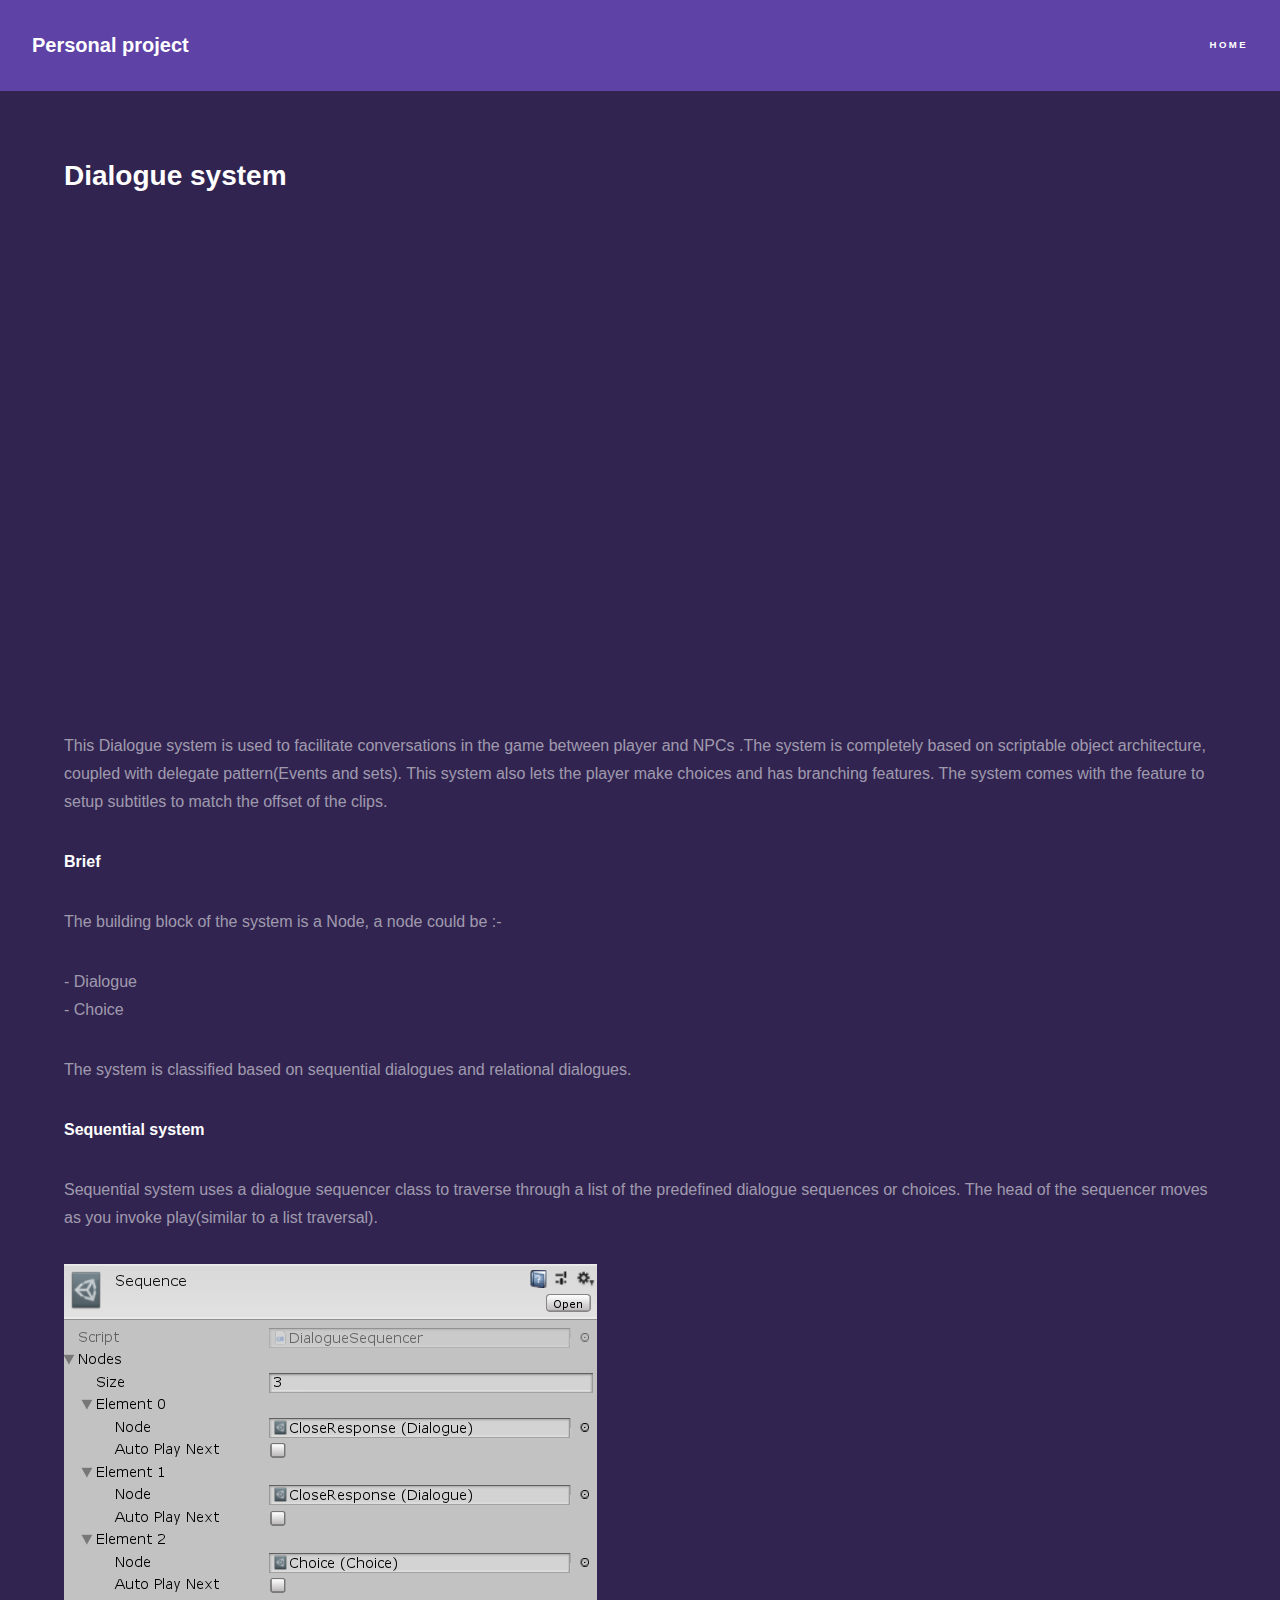
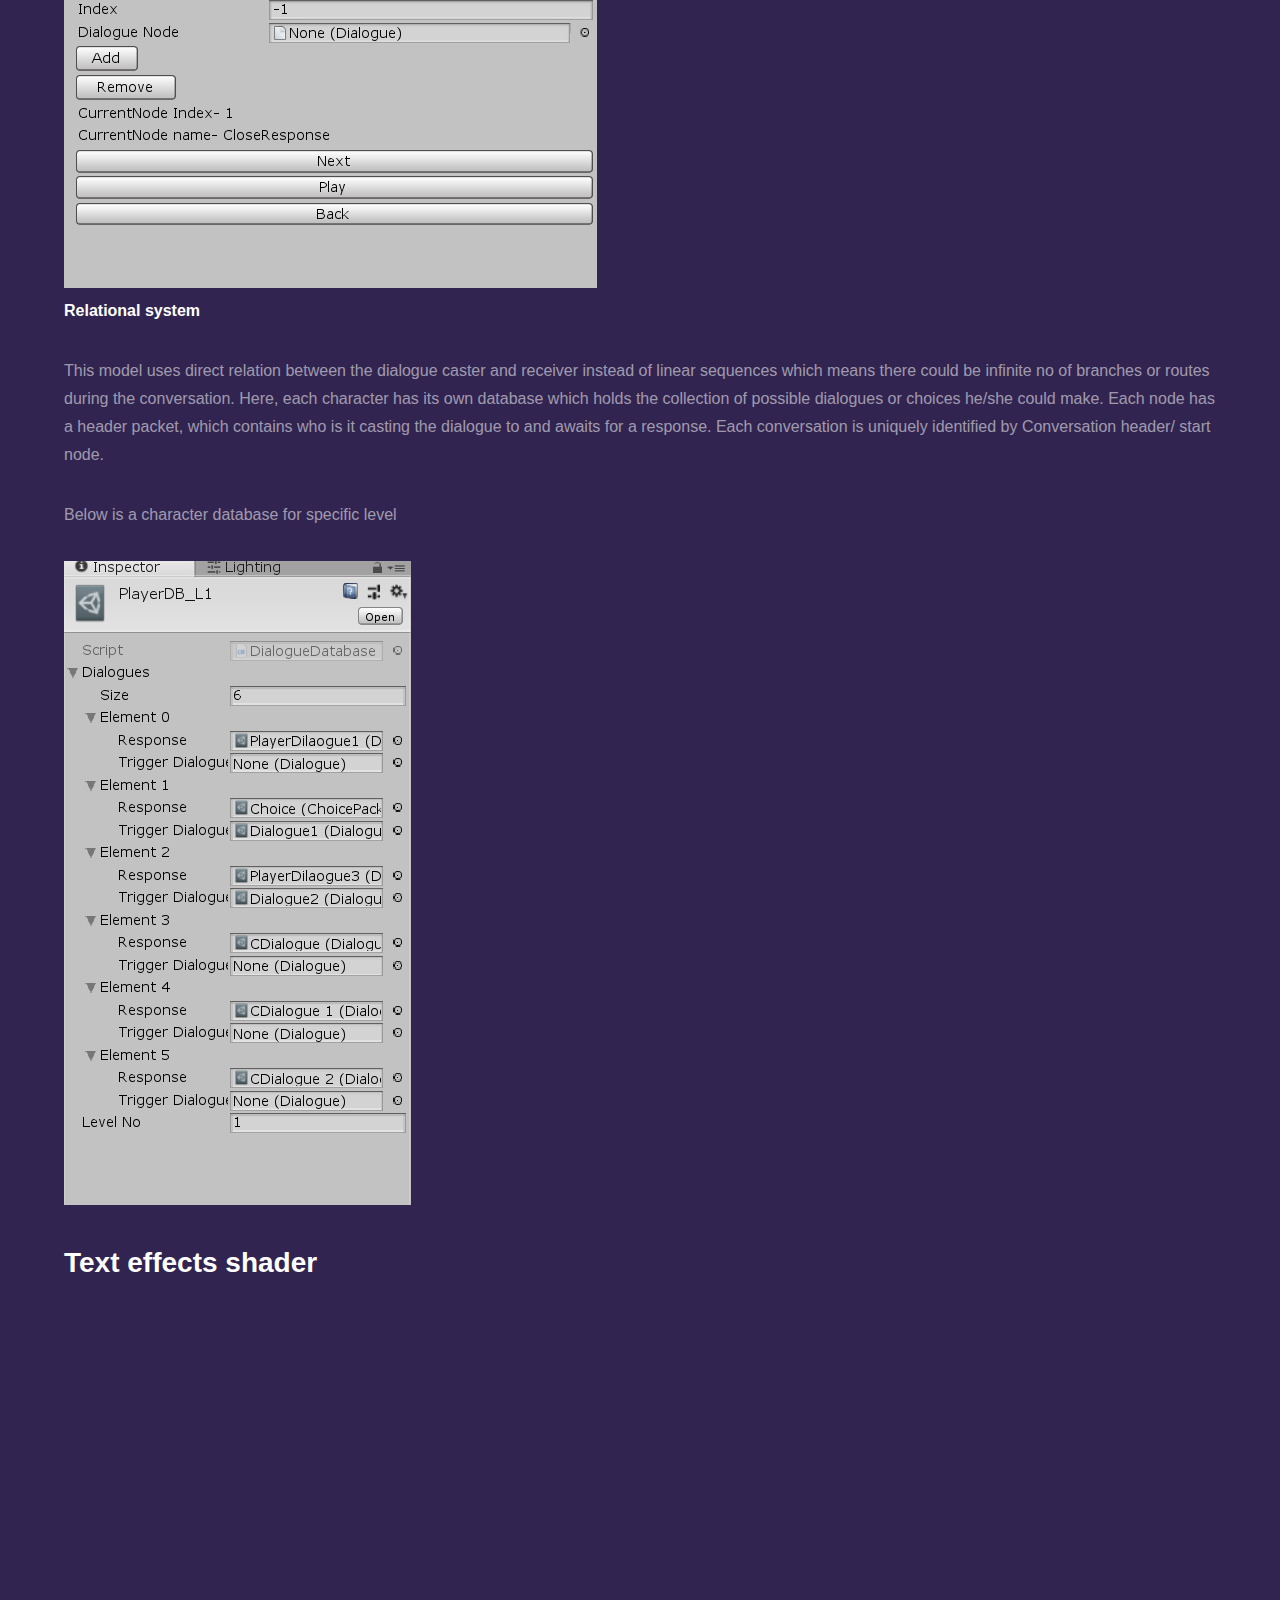
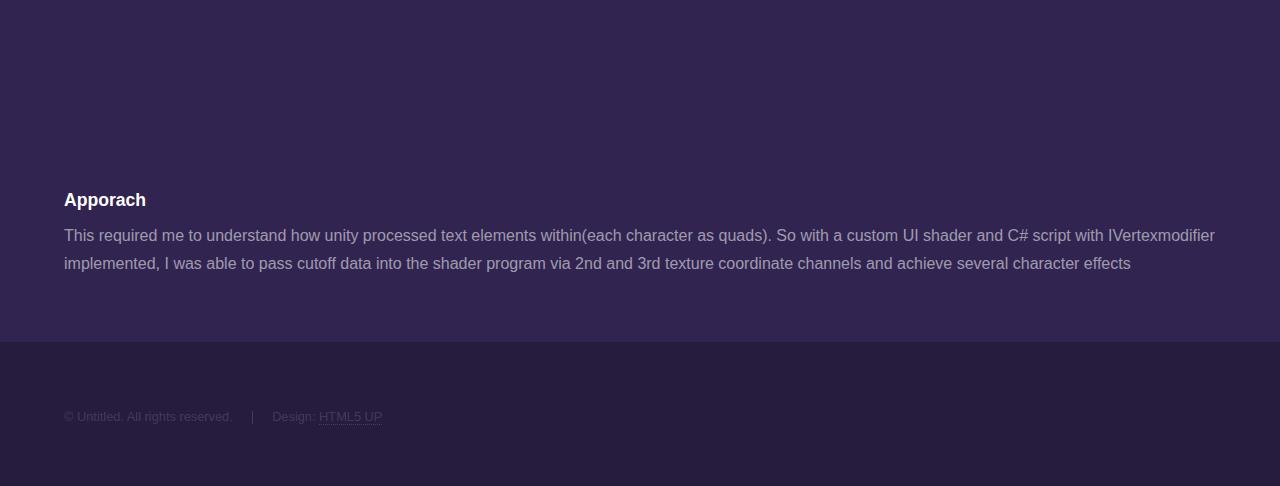
==== commit ed214af5: "Text effects page" ====
--- a/Dialogue.html
+++ b/Dialogue.html
@@ -53,9 +53,13 @@
 							<p>Below is a character database for specific level</p>
 							<img src="images/relation.png"></img>
 							
-							
-					
-								
+
+							<br><br>
+							<h2 class="major">Text effects shader </h2>
+							<iframe width="900" height="480" src="https://www.youtube.com/embed/TVD5TxZXYLY" frameborder="0" allow="accelerometer; autoplay; encrypted-media; gyroscope; picture-in-picture" allowfullscreen></iframe>
+							<h3>Apporach</h3>
+							<p>This required me to understand how unity processed text elements within(each character as quads). So with a custom UI shader and C# script with IVertexmodifier implemented,
+								 I was able to pass cutoff data into the shader program via 2nd and 3rd texture coordinate  channels and achieve several character effects</p>
 						</div>
 					</section>
 
